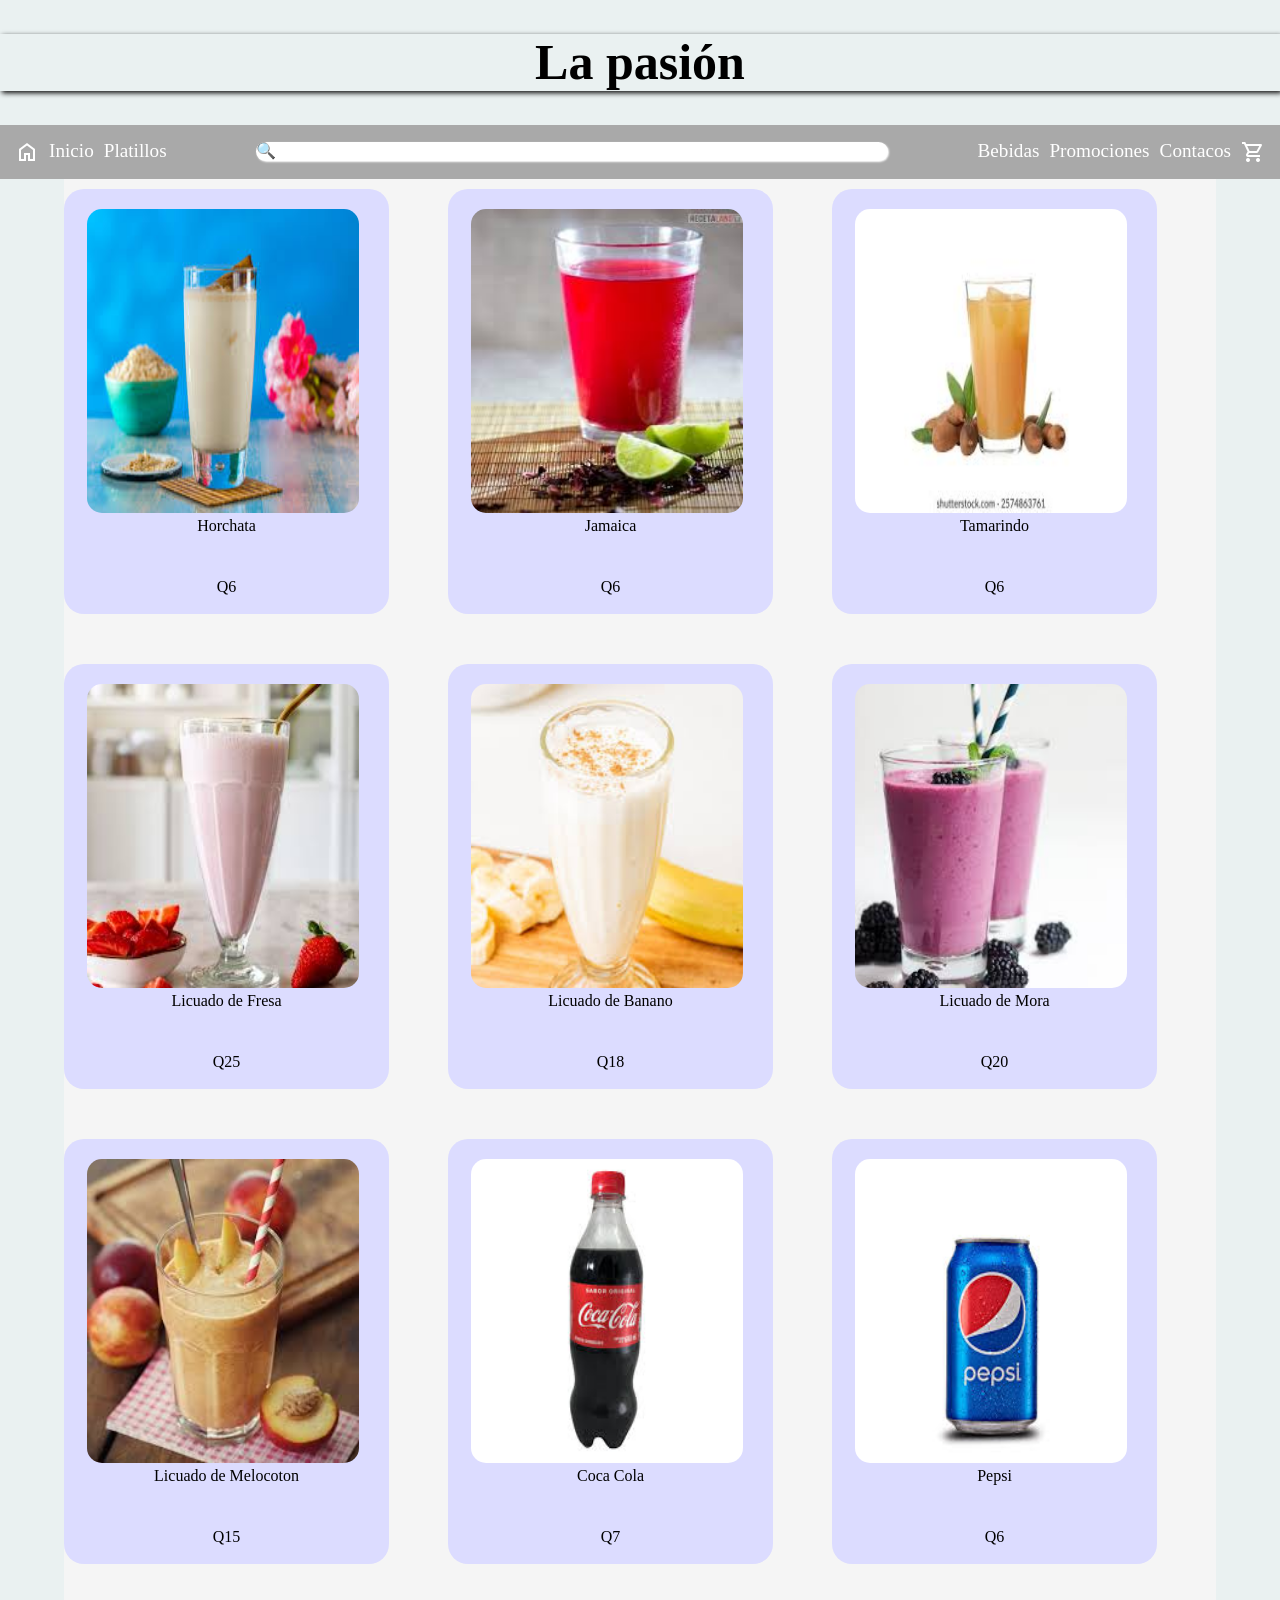
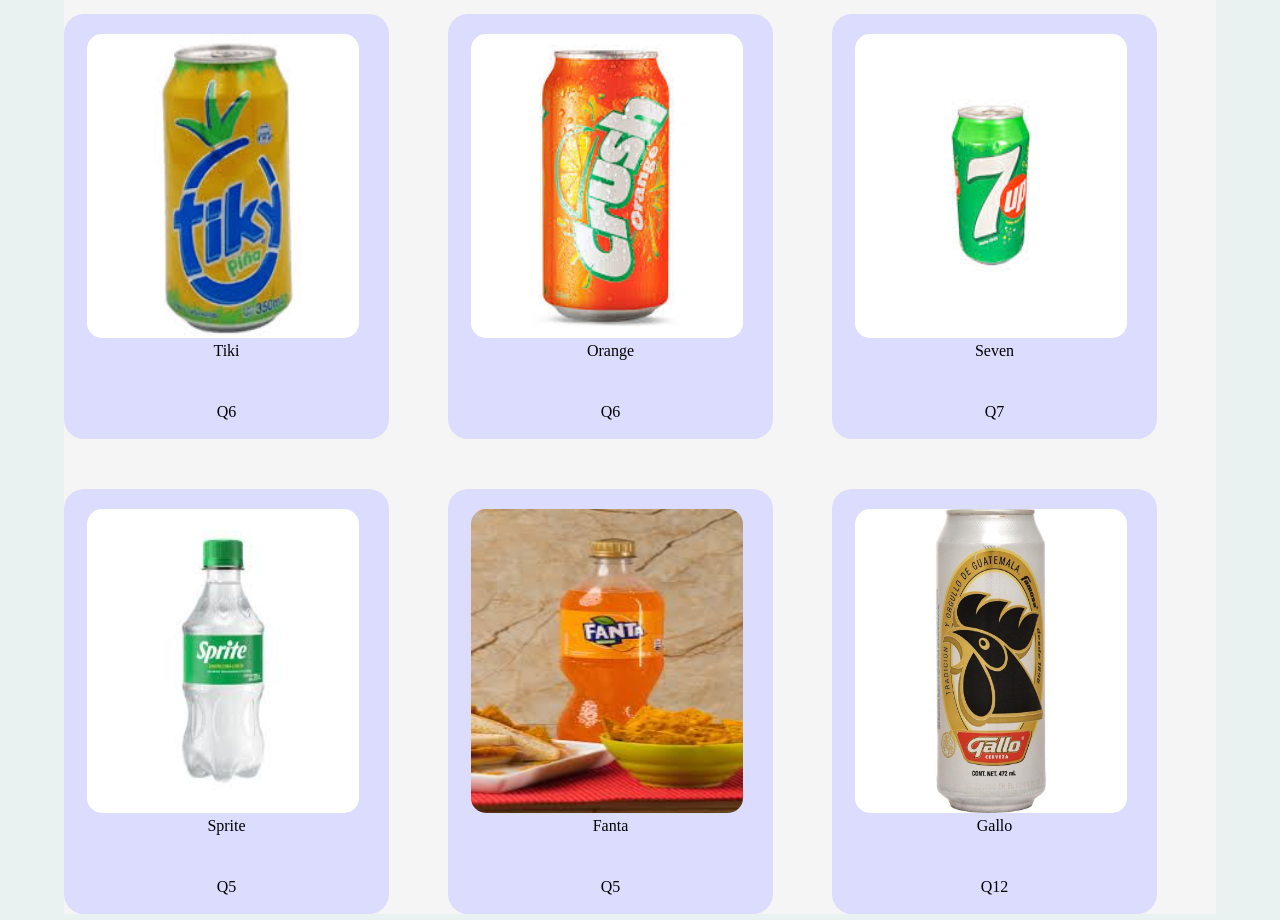
==== bebidas.html @ d87ce450 "arreglando la pagina" ====
<!DOCTYPE html>
<html lang="en">
<head>
    <meta charset="UTF-8">
    <meta name="viewport" content="width=device-width, initial-scale=1.0">
    <link rel="stylesheet" href="https://fonts.googleapis.com/css2?family=Material+Symbols+Outlined" />
    <link rel="stylesheet" href="css/normalize.css">
    <link rel="stylesheet" href="css/bebidas.css">
    <link rel="stylesheet" href="css/medias.css">
    <title>Document</title>
</head>

<header>
    <h1>La pasión</h1>
<nav class="nav">
      <span class="material-symbols-outlined">
home
</span>
    <a href="index.html">Inicio</a>
    <a href="platillos.html">Platillos</a>
    <div class="search">
        <input type="search" placeholder="🔍">
    </div>
    <a href="bebidas.html">Bebidas</a>
    <a href="promociones.html">Promociones</a>
    <a href="contacto.html">Contacos</a>
    <span class="material-symbols-outlined">
shopping_cart
</span>
</nav>
</header>

<body>
    
<div class="contenedor">
    <div class="contenedor-tarjetas">
        <img src="img/horchata.jpg" alt="">
        <p>Horchata</p>
        <br>
        <p>Q6</p>
    </div>
    <div class="contenedor-tarjetas">
        <img src="img/jamaica.jpg" alt="">
        <p>Jamaica</p>
        <br>
        <p>Q6</p>
    </div>
    <div class="contenedor-tarjetas">
        <img src="img/tamarindo.jpg" alt="">
        <p>Tamarindo</p>
        <br>
        <p>Q6</p>
    </div>
    <div class="contenedor-tarjetas">
        <img src="img/licuadodefresa.jpg" alt="">
        <p>Licuado de Fresa</p>
        <br>
        <p>Q25</p>
    </div>
    <div class="contenedor-tarjetas">
        <img src="img/licuadodebanano.jpg" alt="">
        <p>Licuado de Banano</p>
        <br>
        <p>Q18</p>
    </div>
    <div class="contenedor-tarjetas">
        <img src="img/licuadodemora.jpg" alt="">
        <p>Licuado de Mora</p>
        <br>
        <p>Q20</p>
    </div>
    <div class="contenedor-tarjetas">
        <img src="img/licuadodemelocoton.jpg" alt="">
        <p>Licuado de Melocoton</p>
        <br>
        <p>Q15</p>
    </div>
    <div class="contenedor-tarjetas">
        <img src="img/coca.jpg" alt="">
        <p>Coca Cola</p>
        <br>
        <p>Q7</p>
    </div>
    <div class="contenedor-tarjetas">
        <img src="img/pepsilata.jpg" alt="">
        <p>Pepsi</p>
        <br>
        <p>Q6</p>
    </div>
    <div class="contenedor-tarjetas">
        <img src="img/tiki.jpg" alt="">
        <p>Tiki</p>
        <br>
        <p>Q6</p>
    </div>
    <div class="contenedor-tarjetas">
        <img src="img/crushlata.jpg" alt="">
        <p>Orange</p>
        <br>
        <p>Q6</p>
    </div>
    <div class="contenedor-tarjetas">
        <img src="img/seven.jpg" alt="">
        <p>Seven</p>
        <br>
        <p>Q7</p>
    </div>
    <div class="contenedor-tarjetas">
        <img src="img/sprite.jpg" alt="">
        <p>Sprite</p>
        <br>
        <p>Q5</p>
    </div>
    <div class="contenedor-tarjetas">
        <img src="img/fanta.jpg" alt="">
        <p>Fanta</p>
        <br>
        <p>Q5</p>
    </div>
    <div class="contenedor-tarjetas">
        <img src="img/gallo.jpg" alt="">
        <p>Gallo</p>
        <br>
        <p>Q12</p>
    </div>

</body>
</html>
---- css/bebidas.css ----
*{
    margin: 0;
    padding: 0;
}


body{
    background-color: rgb(234, 241, 241);
}

h1{
    text-align: center;
    font-size: 150px;
    box-shadow: 2px 2px 5px rgb(11, 11, 11);
}
.nav{
    display: flex;
    justify-content: space-evenly;
    background-color: darkgray;
    align-items: center;
}

.nav a{
    font-size: 2rem;
    text-decoration: none;
    color: white;
    transition:  background-color 1s ease
}

.nav a:hover{
    background-color: rgba(152, 167, 180, 0.916);
    padding: 1px 2px 1px 2px;
    border-radius: 15px;
}

@media(min-width:390px){
    .contenedor{
    display: grid;
    grid-template-columns: repeat(1, 1fr);
    justify-content: center;
    width: 90%;
    background-color: whitesmoke;
    row-gap: 40px;
    }
}

.contenedor{
    justify-content: center;
    width: 90%;
    background-color: whitesmoke;
    margin: 0 auto;
}
@media(min-width:768px){
    .contenedor{
    display: grid;
    grid-template-columns: repeat(2, 1fr);
    justify-content: center;
    width: 90%;
    background-color: whitesmoke;
    }
}
.contenedor .contenedor-tarjetas{
    width: 325px;
    height: 425px;
    background-color: rgb(220, 220, 255);
    margin-top: 10px;
    border-radius: 20px;
}

@media(min-width:1200px){
    .contenedor{
    display: grid;
    grid-template-columns: repeat(3, 1fr);
    justify-content: center;
    width: 90%;
    background-color: whitesmoke;
    }
}

img{
    width: 17rem;
    height: 19rem;
    border-radius: 15px;
    margin: 0 auto;
    margin-top: 20px;
    margin-left: 23px;
}

p{
    margin-top: 20px;
    width: 100%;
    height: 10%;
    text-align: center;
    margin: 0 auto;
}

.search input{
    border-radius: 15px;
    border: none;
    box-shadow: 1px 1px 2px white;
}

span{
    color: white;
}
---- css/medias.css ----
/* celular */

@media(max-width:490px){
    h1{
        text-align: center;
        font-size: 50px;
    }
    .nav{
        display: flex;
        flex-direction: column;
        justify-content: center;
        align-items: center;
        gap: 10px;
        padding: 15px;
    }

    .nav a{
        font-size: 1.2rem;
    }

    .search{
        width: 100%;
        display: flex;
        justify-content: center;
    }

    .search input{
        width: 80%;
    }

    .info{
    width: 100%;
    display: flex;
    flex-direction: column;
    align-items: center;
    text-align: center;
    gap: 15px;
    margin: 20px auto;
    background-color: rgb(163, 189, 194);
    margin-top: 25px;
    border-radius: 20px;
    box-shadow: 1px 1px 2px black;
    padding: 15px;
}

.info img{
    width: 150px;
    height: 150px;
    margin: 0
}

.info p{
    margin: 0;
    font-size: 16px;
}
}
/* compu */

@media(min-width:1024px){
    h1{
        text-align: center;
        font-size: 50px;
    }
    .nav{
        display: flex;
        justify-content: space-evenly;
        align-items: center;
        gap: 10px;
        padding: 15px;
    }

    .nav a{
        font-size: 1.2rem;
    }

    .search{
        width: 100%;
        display: flex;
        justify-content: center;
    }

    .search input{
        width: 80%;
    }

    .info{
    width: 100%;
    display: flex;
    align-items: center;
    text-align: center;
    gap: 15px;
    margin: 20px auto;
    background-color: rgb(163, 189, 194);
    margin-top: 25px;
    border-radius: 20px;
    box-shadow: 1px 1px 2px black;
    padding: 15px;
}

.info img{
    width: 150px;
    height: 150px;
    margin: 0
}

.info p{
    margin: 0;
    font-size: 16px;
}
}

/* ipad */
   @media(max-width:1024px){
    h1{
        text-align: center;
        font-size: 50px;
    }
    .nav{
        display: flex;
        flex-direction: column;
        justify-content: center;
        align-items: center;
        gap: 10px;
        padding: 15px;
    }

    .nav a{
        font-size: 1.2rem;
    }

    .search{
        width: 100%;
        display: flex;
        justify-content: center;
    }

    .search input{
        width: 80%;
    }

    .info{
    width: 100%;
    display: flex;
    flex-direction: column;
    align-items: center;
    text-align: center;
    gap: 15px;
    margin: 20px auto;
    background-color: rgb(163, 189, 194);
    margin-top: 25px;
    border-radius: 20px;
    box-shadow: 1px 1px 2px black;
    padding: 15px;
}

.info img{
    width: 150px;
    height: 150px;
    margin: 0
}

.info p{
    margin: 0;
    font-size: 16px;
}
}
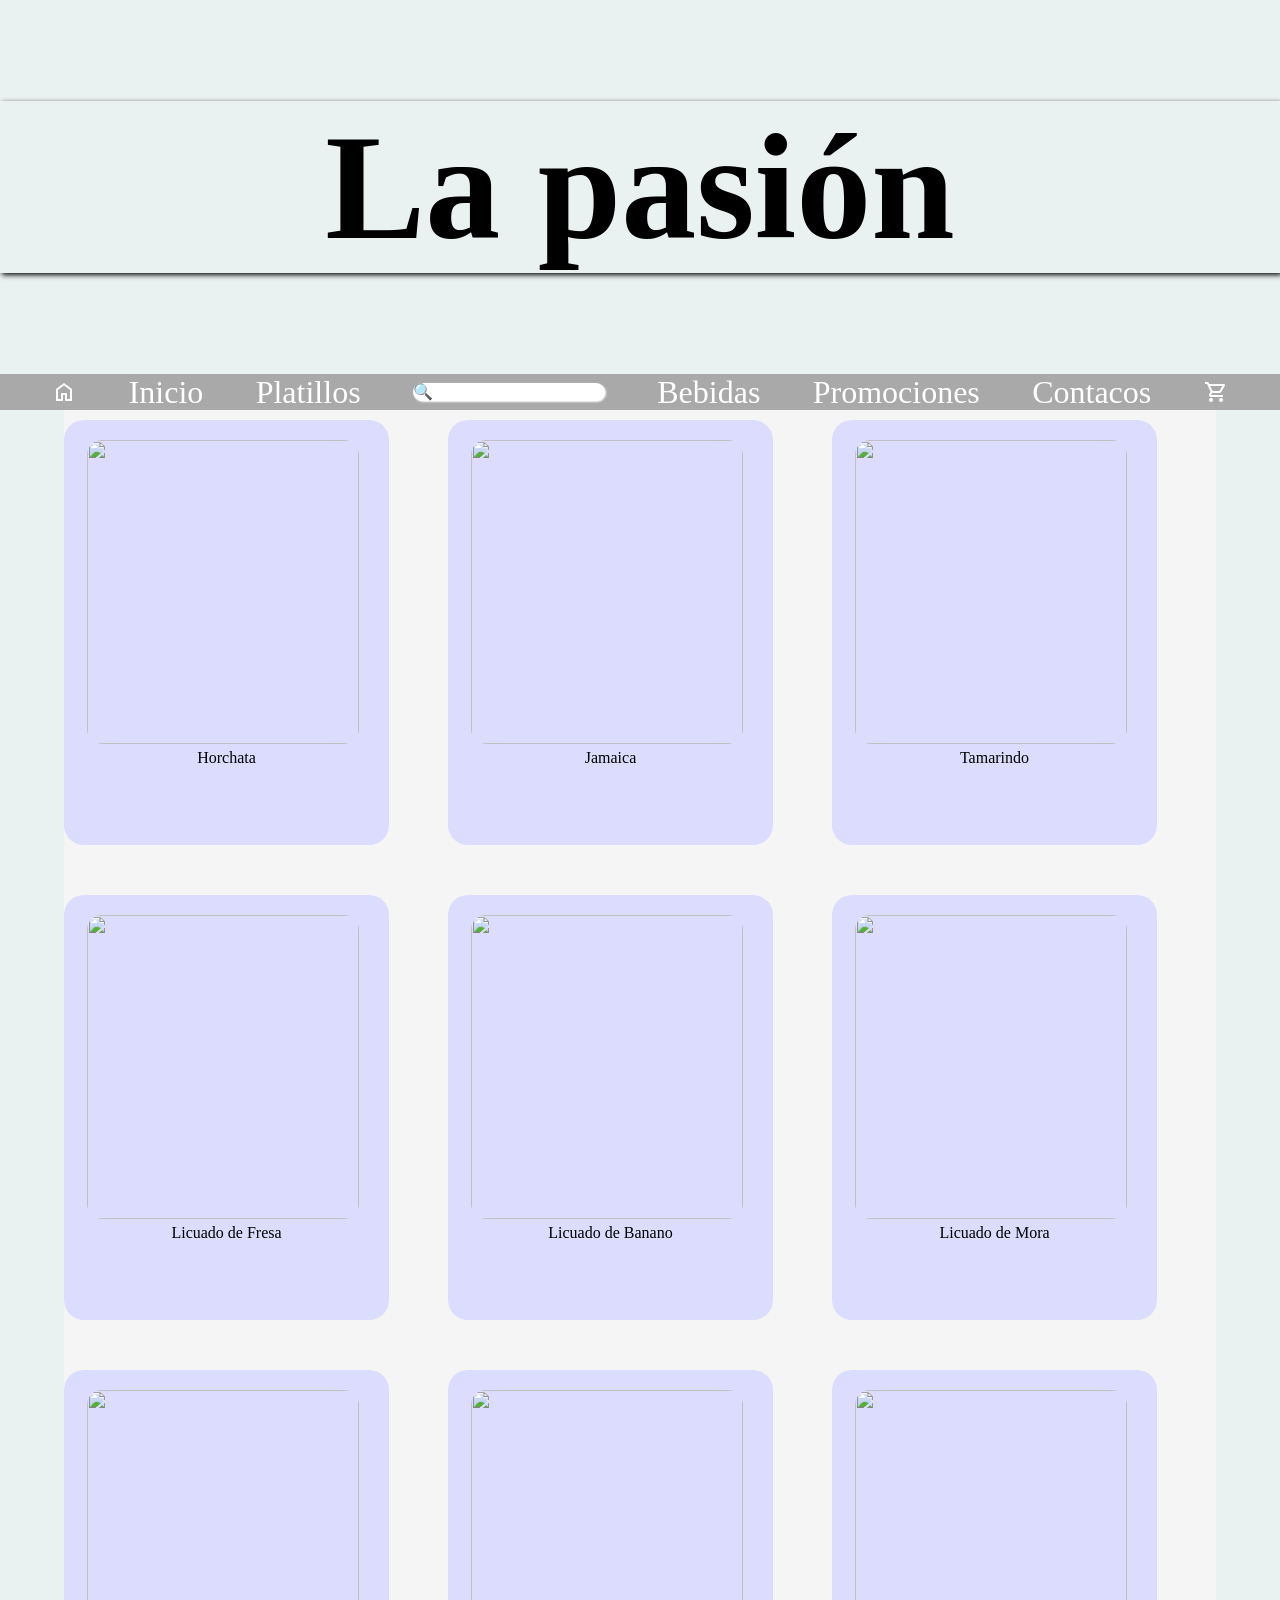
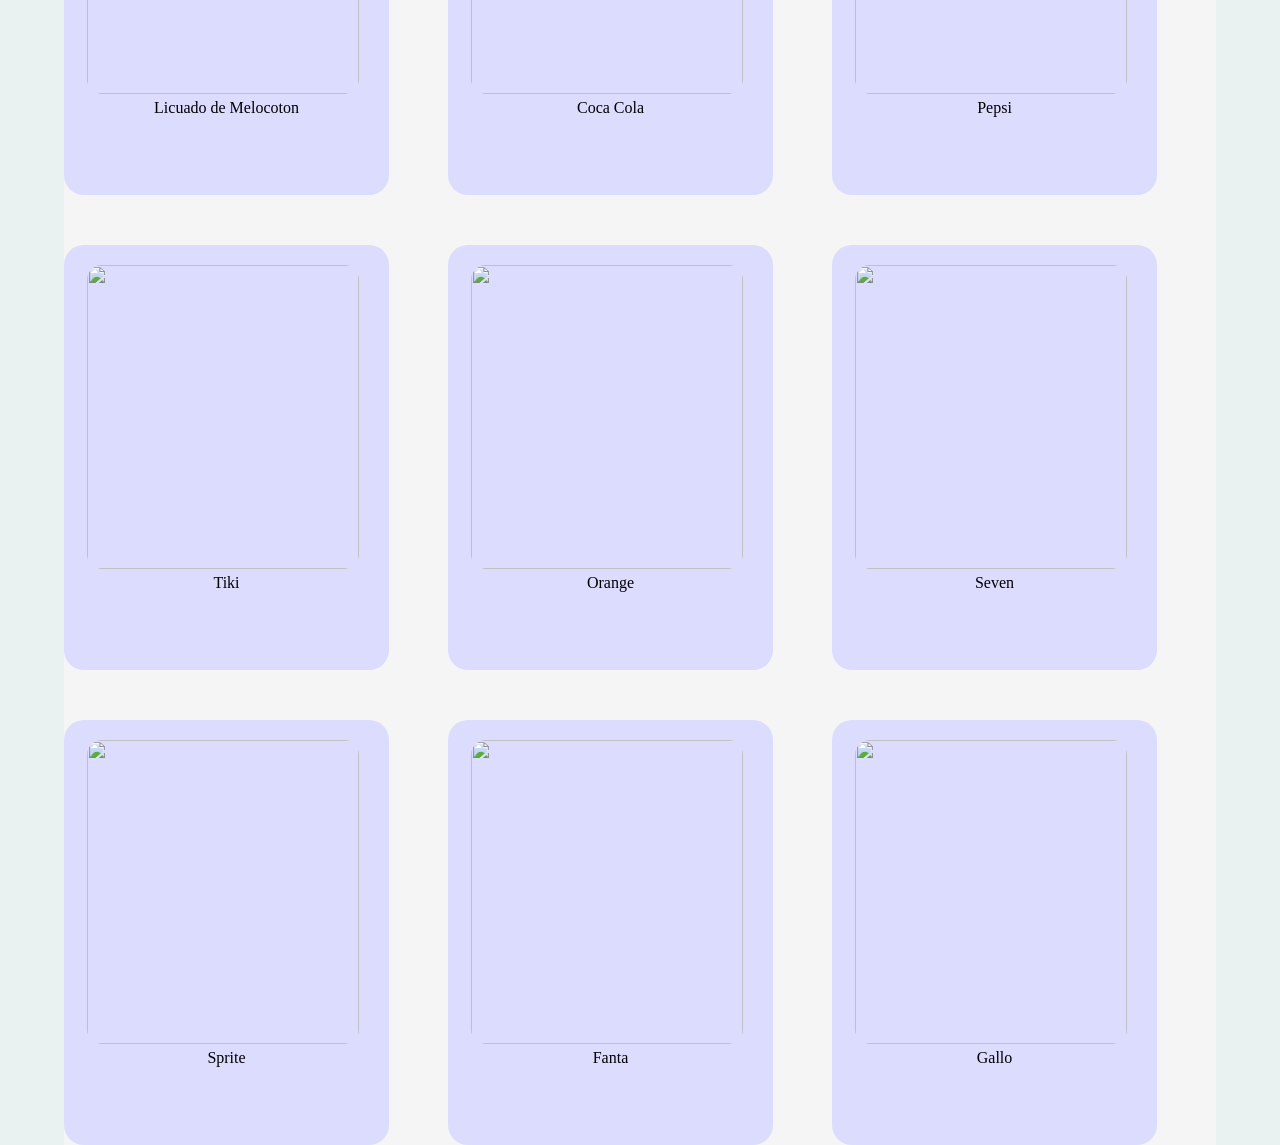
==== commit 3b60cade: "Termine mi parte del trabajo sobre las promociones" ====
--- a/bebidas.html
+++ b/bebidas.html
@@ -6,7 +6,6 @@
     <link rel="stylesheet" href="https://fonts.googleapis.com/css2?family=Material+Symbols+Outlined" />
     <link rel="stylesheet" href="css/normalize.css">
     <link rel="stylesheet" href="css/bebidas.css">
-    <link rel="stylesheet" href="css/medias.css">
     <title>Document</title>
 </head>
 
@@ -28,101 +27,72 @@
 shopping_cart
 </span>
 </nav>
+<div class="contenedor">
+    <div class="contenedor-tarjetas">
+        <img src="" alt="">
+        <p>Horchata</p>
+    </div>
+    <div class="contenedor-tarjetas">
+        <img src="" alt="">
+        <p>Jamaica</p>
+    </div>
+    <div class="contenedor-tarjetas">
+        <img src="" alt="">
+        <p>Tamarindo</p>
+    </div>
+    <div class="contenedor-tarjetas">
+        <img src="" alt="">
+        <p>Licuado de Fresa</p>
+    </div>
+    <div class="contenedor-tarjetas">
+        <img src="" alt="">
+        <p>Licuado de Banano</p>
+    </div>
+    <div class="contenedor-tarjetas">
+        <img src="" alt="">
+        <p>Licuado de Mora</p>
+    </div>
+    <div class="contenedor-tarjetas">
+        <img src="" alt="">
+        <p>Licuado de Melocoton</p>
+    </div>
+    <div class="contenedor-tarjetas">
+        <img src="" alt="">
+        <p>Coca Cola</p>
+    </div>
+    <div class="contenedor-tarjetas">
+        <img src="" alt="">
+        <p>Pepsi</p>
+    </div>
+    <div class="contenedor-tarjetas">
+        <img src="" alt="">
+        <p>Tiki</p>
+    </div>
+    <div class="contenedor-tarjetas">
+        <img src="" alt="">
+        <p>Orange</p>
+    </div>
+    <div class="contenedor-tarjetas">
+        <img src="" alt="">
+        <p>Seven</p>
+    </div>
+    <div class="contenedor-tarjetas">
+        <img src="" alt="">
+        <p>Sprite</p>
+    </div>
+    <div class="contenedor-tarjetas">
+        <img src="" alt="">
+        <p>Fanta</p>
+    </div>
+    <div class="contenedor-tarjetas">
+        <img src="" alt="">
+        <p>Gallo</p>
+    </div>
+
 </header>
 
 <body>
-    
-<div class="contenedor">
-    <div class="contenedor-tarjetas">
-        <img src="img/horchata.jpg" alt="">
-        <p>Horchata</p>
-        <br>
-        <p>Q6</p>
-    </div>
-    <div class="contenedor-tarjetas">
-        <img src="img/jamaica.jpg" alt="">
-        <p>Jamaica</p>
-        <br>
-        <p>Q6</p>
-    </div>
-    <div class="contenedor-tarjetas">
-        <img src="img/tamarindo.jpg" alt="">
-        <p>Tamarindo</p>
-        <br>
-        <p>Q6</p>
-    </div>
-    <div class="contenedor-tarjetas">
-        <img src="img/licuadodefresa.jpg" alt="">
-        <p>Licuado de Fresa</p>
-        <br>
-        <p>Q25</p>
-    </div>
-    <div class="contenedor-tarjetas">
-        <img src="img/licuadodebanano.jpg" alt="">
-        <p>Licuado de Banano</p>
-        <br>
-        <p>Q18</p>
-    </div>
-    <div class="contenedor-tarjetas">
-        <img src="img/licuadodemora.jpg" alt="">
-        <p>Licuado de Mora</p>
-        <br>
-        <p>Q20</p>
-    </div>
-    <div class="contenedor-tarjetas">
-        <img src="img/licuadodemelocoton.jpg" alt="">
-        <p>Licuado de Melocoton</p>
-        <br>
-        <p>Q15</p>
-    </div>
-    <div class="contenedor-tarjetas">
-        <img src="img/coca.jpg" alt="">
-        <p>Coca Cola</p>
-        <br>
-        <p>Q7</p>
-    </div>
-    <div class="contenedor-tarjetas">
-        <img src="img/pepsilata.jpg" alt="">
-        <p>Pepsi</p>
-        <br>
-        <p>Q6</p>
-    </div>
-    <div class="contenedor-tarjetas">
-        <img src="img/tiki.jpg" alt="">
-        <p>Tiki</p>
-        <br>
-        <p>Q6</p>
-    </div>
-    <div class="contenedor-tarjetas">
-        <img src="img/crushlata.jpg" alt="">
-        <p>Orange</p>
-        <br>
-        <p>Q6</p>
-    </div>
-    <div class="contenedor-tarjetas">
-        <img src="img/seven.jpg" alt="">
-        <p>Seven</p>
-        <br>
-        <p>Q7</p>
-    </div>
-    <div class="contenedor-tarjetas">
-        <img src="img/sprite.jpg" alt="">
-        <p>Sprite</p>
-        <br>
-        <p>Q5</p>
-    </div>
-    <div class="contenedor-tarjetas">
-        <img src="img/fanta.jpg" alt="">
-        <p>Fanta</p>
-        <br>
-        <p>Q5</p>
-    </div>
-    <div class="contenedor-tarjetas">
-        <img src="img/gallo.jpg" alt="">
-        <p>Gallo</p>
-        <br>
-        <p>Q12</p>
-    </div>
+
 
 </body>
 </html>
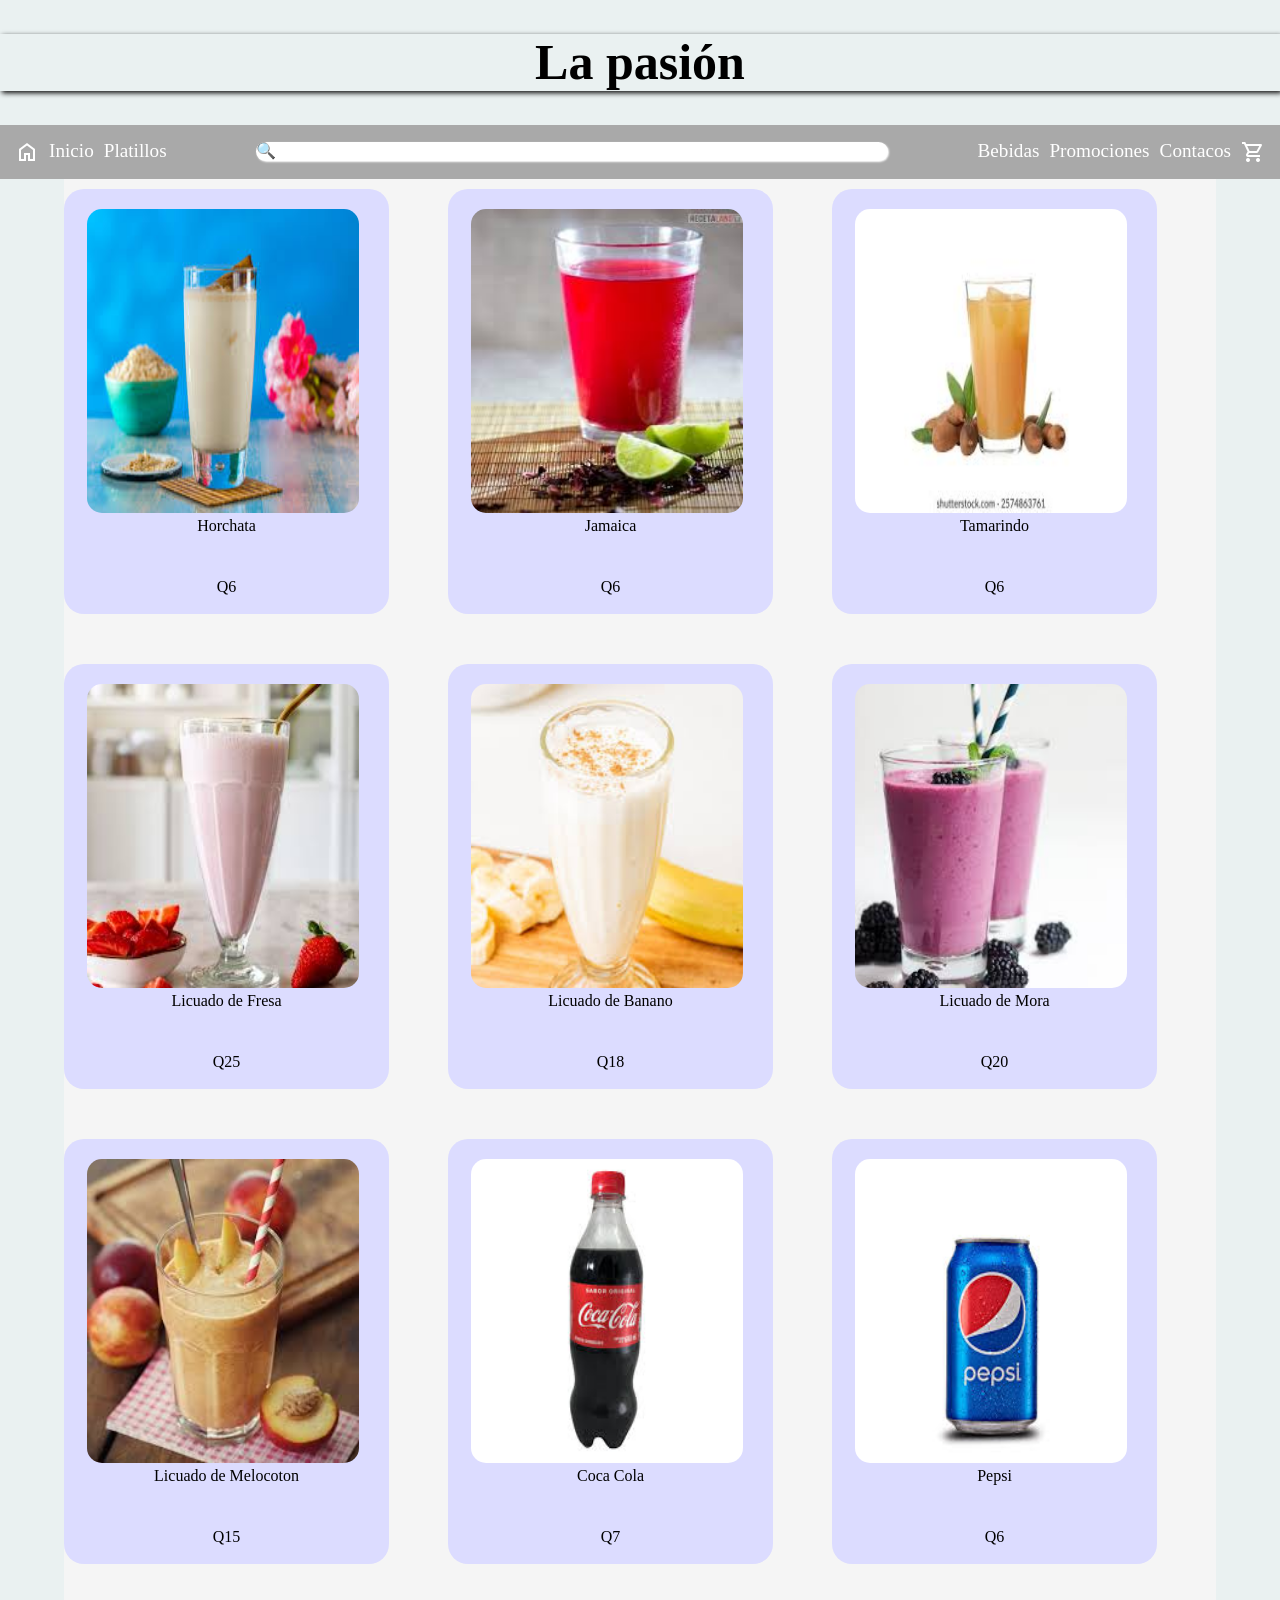
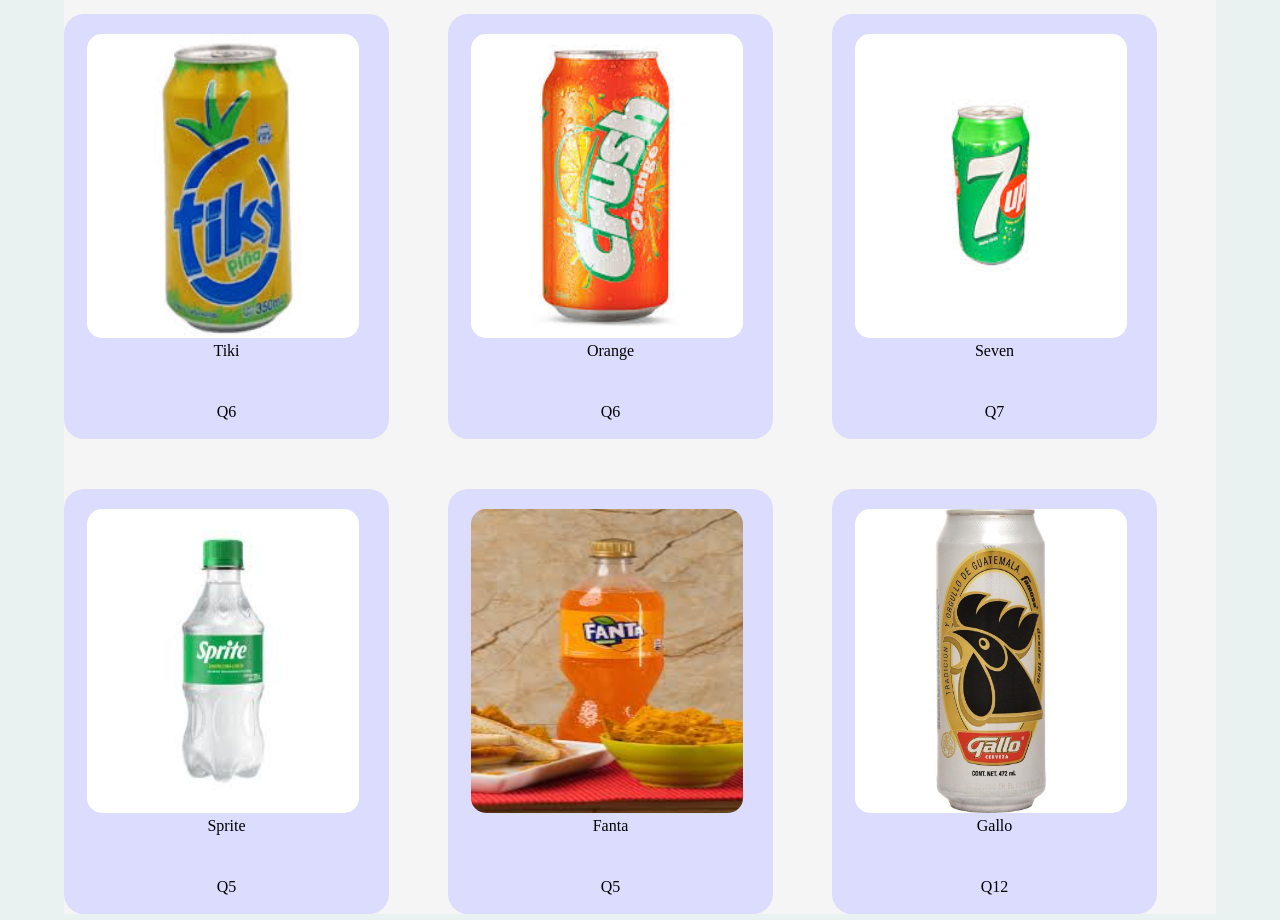
==== commit f61ac0b0: "Merge branch 'main' into rama_justin" ====
--- a/bebidas.html
+++ b/bebidas.html
@@ -6,6 +6,7 @@
     <link rel="stylesheet" href="https://fonts.googleapis.com/css2?family=Material+Symbols+Outlined" />
     <link rel="stylesheet" href="css/normalize.css">
     <link rel="stylesheet" href="css/bebidas.css">
+    <link rel="stylesheet" href="css/medias.css">
     <title>Document</title>
 </head>
 
@@ -27,72 +28,101 @@
 shopping_cart
 </span>
 </nav>
-<div class="contenedor">
-    <div class="contenedor-tarjetas">
-        <img src="" alt="">
-        <p>Horchata</p>
-    </div>
-    <div class="contenedor-tarjetas">
-        <img src="" alt="">
-        <p>Jamaica</p>
-    </div>
-    <div class="contenedor-tarjetas">
-        <img src="" alt="">
-        <p>Tamarindo</p>
-    </div>
-    <div class="contenedor-tarjetas">
-        <img src="" alt="">
-        <p>Licuado de Fresa</p>
-    </div>
-    <div class="contenedor-tarjetas">
-        <img src="" alt="">
-        <p>Licuado de Banano</p>
-    </div>
-    <div class="contenedor-tarjetas">
-        <img src="" alt="">
-        <p>Licuado de Mora</p>
-    </div>
-    <div class="contenedor-tarjetas">
-        <img src="" alt="">
-        <p>Licuado de Melocoton</p>
-    </div>
-    <div class="contenedor-tarjetas">
-        <img src="" alt="">
-        <p>Coca Cola</p>
-    </div>
-    <div class="contenedor-tarjetas">
-        <img src="" alt="">
-        <p>Pepsi</p>
-    </div>
-    <div class="contenedor-tarjetas">
-        <img src="" alt="">
-        <p>Tiki</p>
-    </div>
-    <div class="contenedor-tarjetas">
-        <img src="" alt="">
-        <p>Orange</p>
-    </div>
-    <div class="contenedor-tarjetas">
-        <img src="" alt="">
-        <p>Seven</p>
-    </div>
-    <div class="contenedor-tarjetas">
-        <img src="" alt="">
-        <p>Sprite</p>
-    </div>
-    <div class="contenedor-tarjetas">
-        <img src="" alt="">
-        <p>Fanta</p>
-    </div>
-    <div class="contenedor-tarjetas">
-        <img src="" alt="">
-        <p>Gallo</p>
-    </div>
-
 </header>
 
 <body>
-
+    
+<div class="contenedor">
+    <div class="contenedor-tarjetas">
+        <img src="img/horchata.jpg" alt="">
+        <p>Horchata</p>
+        <br>
+        <p>Q6</p>
+    </div>
+    <div class="contenedor-tarjetas">
+        <img src="img/jamaica.jpg" alt="">
+        <p>Jamaica</p>
+        <br>
+        <p>Q6</p>
+    </div>
+    <div class="contenedor-tarjetas">
+        <img src="img/tamarindo.jpg" alt="">
+        <p>Tamarindo</p>
+        <br>
+        <p>Q6</p>
+    </div>
+    <div class="contenedor-tarjetas">
+        <img src="img/licuadodefresa.jpg" alt="">
+        <p>Licuado de Fresa</p>
+        <br>
+        <p>Q25</p>
+    </div>
+    <div class="contenedor-tarjetas">
+        <img src="img/licuadodebanano.jpg" alt="">
+        <p>Licuado de Banano</p>
+        <br>
+        <p>Q18</p>
+    </div>
+    <div class="contenedor-tarjetas">
+        <img src="img/licuadodemora.jpg" alt="">
+        <p>Licuado de Mora</p>
+        <br>
+        <p>Q20</p>
+    </div>
+    <div class="contenedor-tarjetas">
+        <img src="img/licuadodemelocoton.jpg" alt="">
+        <p>Licuado de Melocoton</p>
+        <br>
+        <p>Q15</p>
+    </div>
+    <div class="contenedor-tarjetas">
+        <img src="img/coca.jpg" alt="">
+        <p>Coca Cola</p>
+        <br>
+        <p>Q7</p>
+    </div>
+    <div class="contenedor-tarjetas">
+        <img src="img/pepsilata.jpg" alt="">
+        <p>Pepsi</p>
+        <br>
+        <p>Q6</p>
+    </div>
+    <div class="contenedor-tarjetas">
+        <img src="img/tiki.jpg" alt="">
+        <p>Tiki</p>
+        <br>
+        <p>Q6</p>
+    </div>
+    <div class="contenedor-tarjetas">
+        <img src="img/crushlata.jpg" alt="">
+        <p>Orange</p>
+        <br>
+        <p>Q6</p>
+    </div>
+    <div class="contenedor-tarjetas">
+        <img src="img/seven.jpg" alt="">
+        <p>Seven</p>
+        <br>
+        <p>Q7</p>
+    </div>
+    <div class="contenedor-tarjetas">
+        <img src="img/sprite.jpg" alt="">
+        <p>Sprite</p>
+        <br>
+        <p>Q5</p>
+    </div>
+    <div class="contenedor-tarjetas">
+        <img src="img/fanta.jpg" alt="">
+        <p>Fanta</p>
+        <br>
+        <p>Q5</p>
+    </div>
+    <div class="contenedor-tarjetas">
+        <img src="img/gallo.jpg" alt="">
+        <p>Gallo</p>
+        <br>
+        <p>Q12</p>
+    </div>
 
 </body>
 </html>
--- a/css/medias.css
+++ b/css/medias.css
@@ -0,0 +1,166 @@
+/* celular */
+
+@media(max-width:490px){
+    h1{
+        text-align: center;
+        font-size: 50px;
+    }
+    .nav{
+        display: flex;
+        flex-direction: column;
+        justify-content: center;
+        align-items: center;
+        gap: 10px;
+        padding: 15px;
+    }
+
+    .nav a{
+        font-size: 1.2rem;
+    }
+
+    .search{
+        width: 100%;
+        display: flex;
+        justify-content: center;
+    }
+
+    .search input{
+        width: 80%;
+    }
+
+    .info{
+    width: 100%;
+    display: flex;
+    flex-direction: column;
+    align-items: center;
+    text-align: center;
+    gap: 15px;
+    margin: 20px auto;
+    background-color: rgb(163, 189, 194);
+    margin-top: 25px;
+    border-radius: 20px;
+    box-shadow: 1px 1px 2px black;
+    padding: 15px;
+}
+
+.info img{
+    width: 150px;
+    height: 150px;
+    margin: 0
+}
+
+.info p{
+    margin: 0;
+    font-size: 16px;
+}
+}
+/* compu */
+
+@media(min-width:1024px){
+    h1{
+        text-align: center;
+        font-size: 50px;
+    }
+    .nav{
+        display: flex;
+        justify-content: space-evenly;
+        align-items: center;
+        gap: 10px;
+        padding: 15px;
+    }
+
+    .nav a{
+        font-size: 1.2rem;
+    }
+
+    .search{
+        width: 100%;
+        display: flex;
+        justify-content: center;
+    }
+
+    .search input{
+        width: 80%;
+    }
+
+    .info{
+    width: 100%;
+    display: flex;
+    align-items: center;
+    text-align: center;
+    gap: 15px;
+    margin: 20px auto;
+    background-color: rgb(163, 189, 194);
+    margin-top: 25px;
+    border-radius: 20px;
+    box-shadow: 1px 1px 2px black;
+    padding: 15px;
+}
+
+.info img{
+    width: 150px;
+    height: 150px;
+    margin: 0
+}
+
+.info p{
+    margin: 0;
+    font-size: 16px;
+}
+}
+
+/* ipad */
+   @media(max-width:1024px){
+    h1{
+        text-align: center;
+        font-size: 50px;
+    }
+    .nav{
+        display: flex;
+        flex-direction: column;
+        justify-content: center;
+        align-items: center;
+        gap: 10px;
+        padding: 15px;
+    }
+
+    .nav a{
+        font-size: 1.2rem;
+    }
+
+    .search{
+        width: 100%;
+        display: flex;
+        justify-content: center;
+    }
+
+    .search input{
+        width: 80%;
+    }
+
+    .info{
+    width: 100%;
+    display: flex;
+    flex-direction: column;
+    align-items: center;
+    text-align: center;
+    gap: 15px;
+    margin: 20px auto;
+    background-color: rgb(163, 189, 194);
+    margin-top: 25px;
+    border-radius: 20px;
+    box-shadow: 1px 1px 2px black;
+    padding: 15px;
+}
+
+.info img{
+    width: 150px;
+    height: 150px;
+    margin: 0
+}
+
+.info p{
+    margin: 0;
+    font-size: 16px;
+}
+}
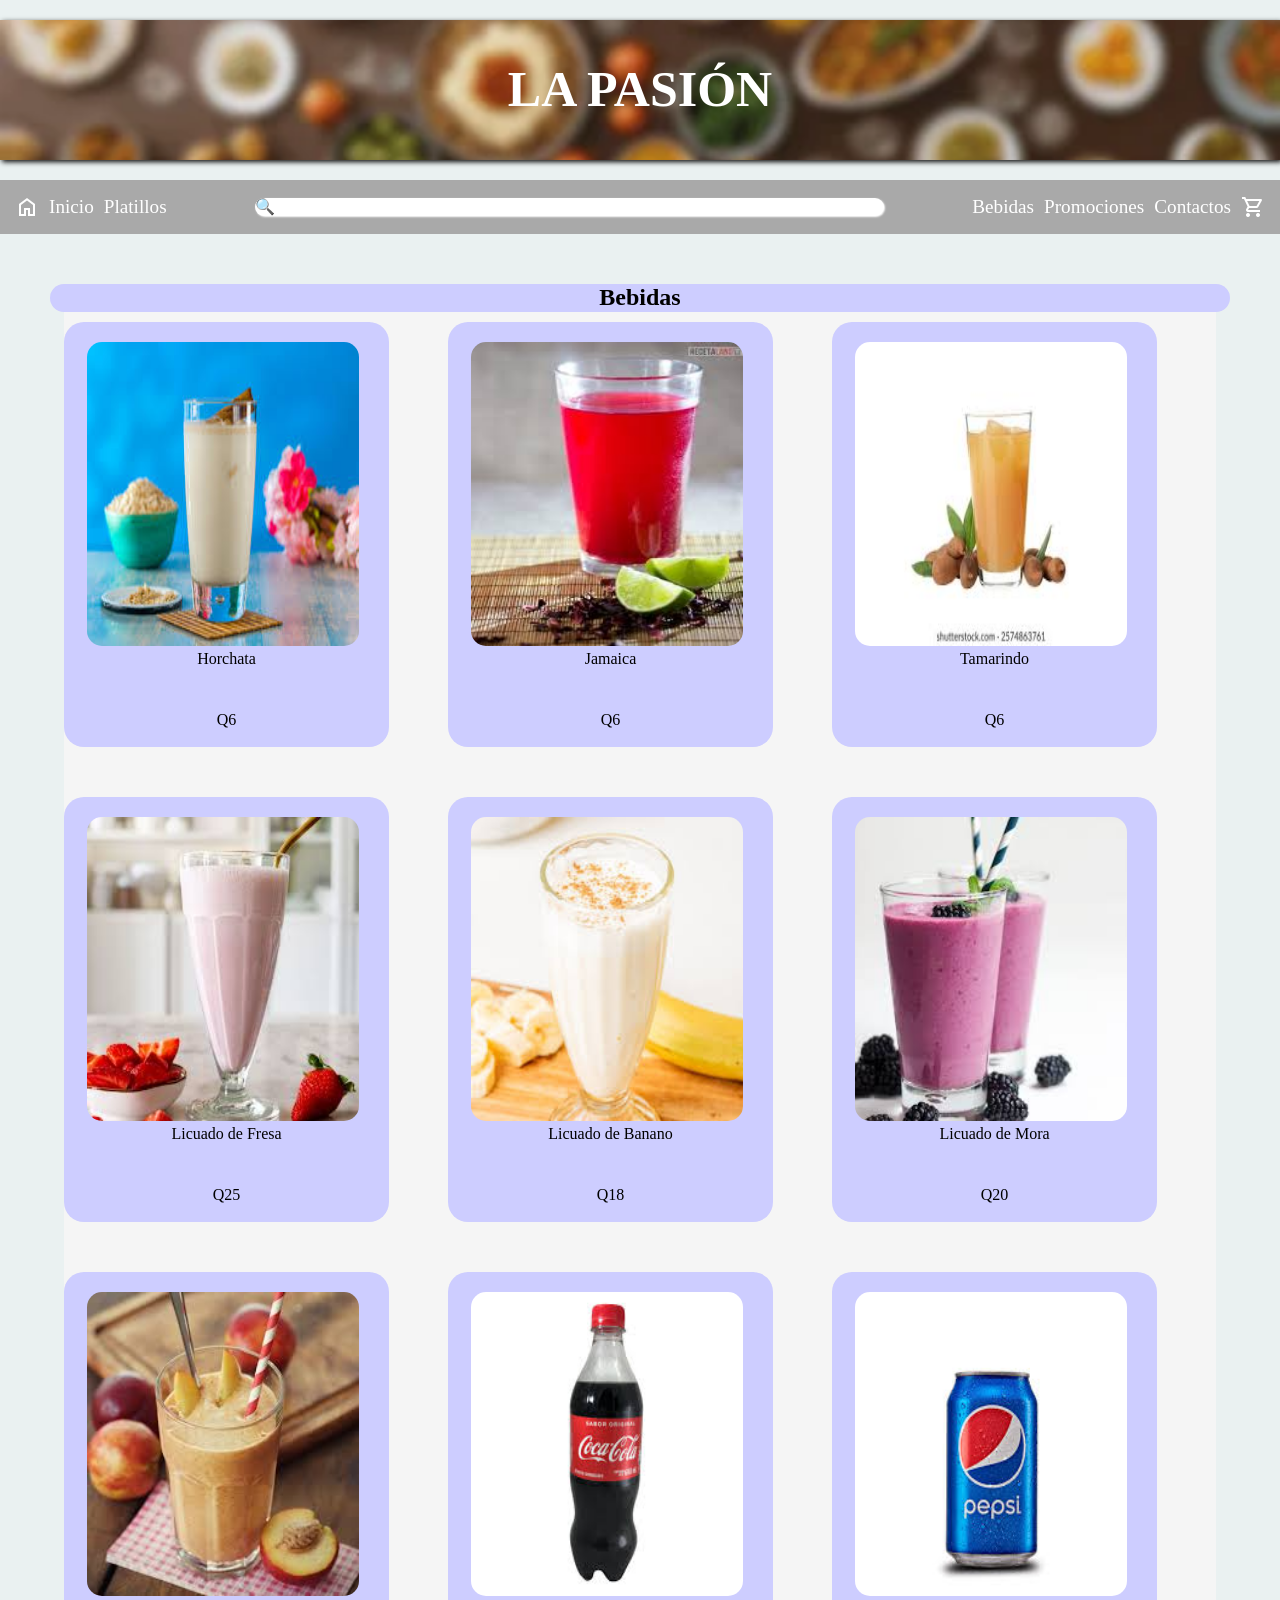
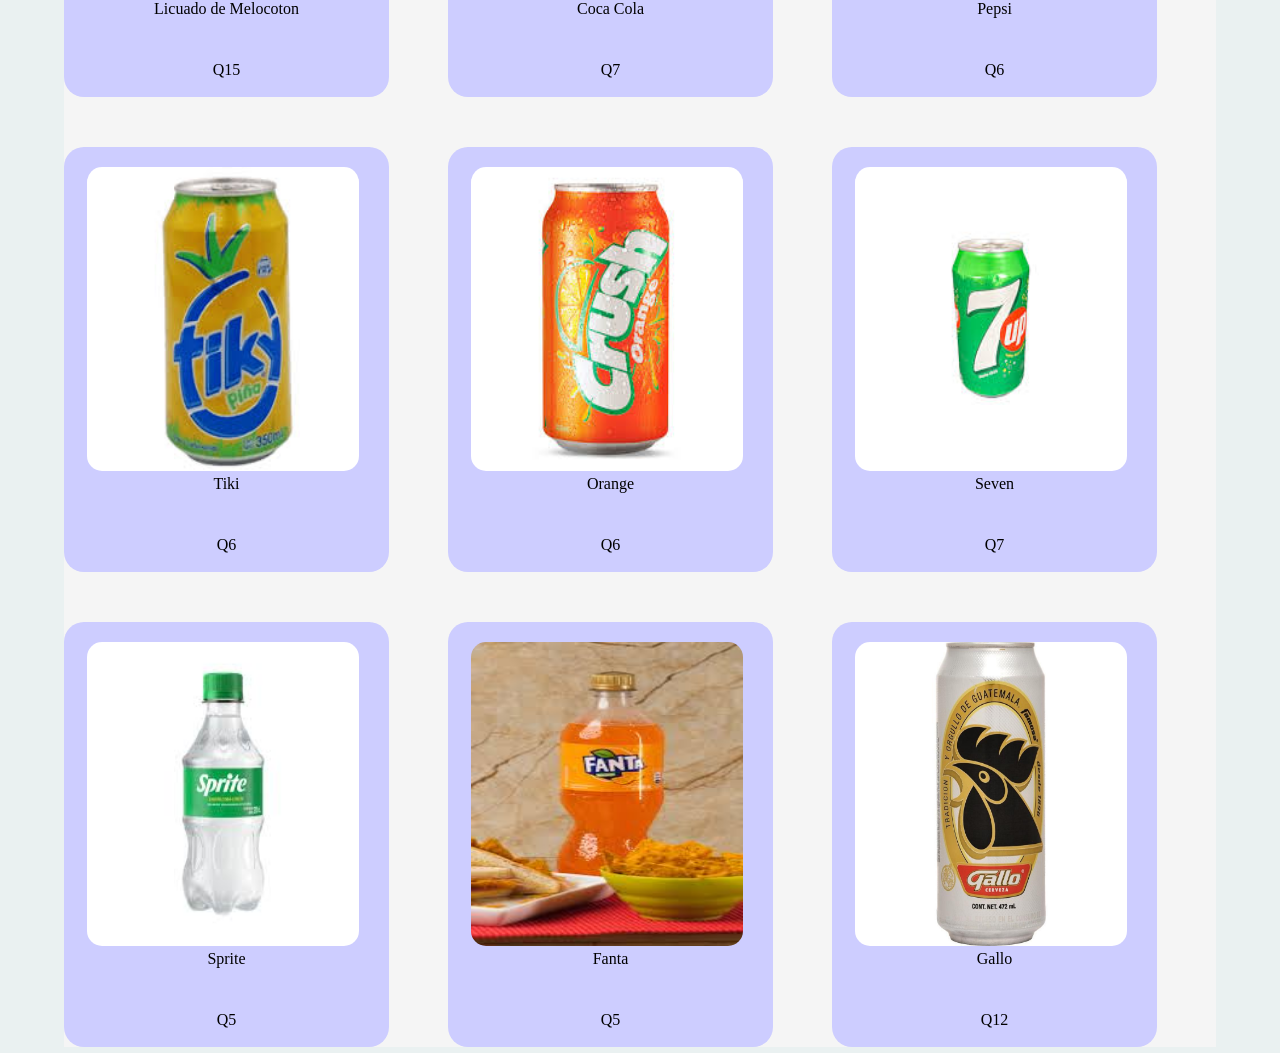
==== commit b83fca5a: "kike y yogui arreglando el trabajo de estos mulas" ====
--- a/bebidas.html
+++ b/bebidas.html
@@ -11,7 +11,9 @@
 </head>
 
 <header>
-    <h1>La pasión</h1>
+    <div class="nose">
+        <h1>LA PASIÓN</h1>
+    </div>
 <nav class="nav">
       <span class="material-symbols-outlined">
 home
@@ -23,7 +25,7 @@
     </div>
     <a href="bebidas.html">Bebidas</a>
     <a href="promociones.html">Promociones</a>
-    <a href="contacto.html">Contacos</a>
+    <a href="contacto.html">Contactos</a>
     <span class="material-symbols-outlined">
 shopping_cart
 </span>
@@ -31,7 +33,11 @@
 </header>
 
 <body>
-    
+
+    <div class="texto">
+        <h2>Bebidas</h2>
+    </div>
+
 <div class="contenedor">
     <div class="contenedor-tarjetas">
         <img src="img/horchata.jpg" alt="">
--- a/css/bebidas.css
+++ b/css/bebidas.css
@@ -7,13 +7,28 @@
 body{
     background-color: rgb(234, 241, 241);
 }
+.nose {
+    background-image: url(../img/blurry-image-dining-table-full-260nw-2669433731.webp);
+    margin-top: 20px;
+    box-shadow: 2px 2px 5px rgb(11, 11, 11);
+    width: 100%;            
+    height: 140px;         
+    background-repeat: no-repeat;
+    background-size: cover;
+    background-position: center; 
+    display: flex;
+    justify-content: center;
+    align-items: center; 
+}
 
-h1{
+h1 {
+    margin: 0;              
+    font-size: 80px;        
+    color: white;            
     text-align: center;
-    font-size: 150px;
-    box-shadow: 2px 2px 5px rgb(11, 11, 11);
 }
 .nav{
+    margin-top: 20px;
     display: flex;
     justify-content: space-evenly;
     background-color: darkgray;
@@ -33,7 +48,25 @@
     border-radius: 15px;
 }
 
+.texto{
+    background-color: rgb(205, 205, 255);
+    margin-top: 50px;
+    margin-left: 550px;
+    margin-right: 550px;
+    border-radius: 15px;
+}
+
+.texto h2{
+    text-align: center;
+    color: black;
+}
+
 @media(min-width:390px){
+     .texto{
+        margin-left: 50px;
+        margin-right: 50px;
+        background-color: rgb(205, 205, 255);
+    }
     .contenedor{
     display: grid;
     grid-template-columns: repeat(1, 1fr);
@@ -50,19 +83,28 @@
     background-color: whitesmoke;
     margin: 0 auto;
 }
+
 @media(min-width:768px){
-    .contenedor{
-    display: grid;
-    grid-template-columns: repeat(2, 1fr);
-    justify-content: center;
-    width: 90%;
-    background-color: whitesmoke;
+      .texto{
+        margin-left: 50px;
+        margin-right: 50px;
+        background-color: rgb(205, 205, 255);
     }
-}
+
+    
+     .contenedor{
+     display: grid;
+     grid-template-columns: repeat(2, 1fr);
+     justify-content: center;
+     width: 90%;
+     background-color: whitesmoke;
+     }
+} 
+
 .contenedor .contenedor-tarjetas{
     width: 325px;
     height: 425px;
-    background-color: rgb(220, 220, 255);
+    background-color: rgb(205, 205, 255);
     margin-top: 10px;
     border-radius: 20px;
 }
@@ -94,6 +136,7 @@
     margin: 0 auto;
 }
 
+
 .search input{
     border-radius: 15px;
     border: none;
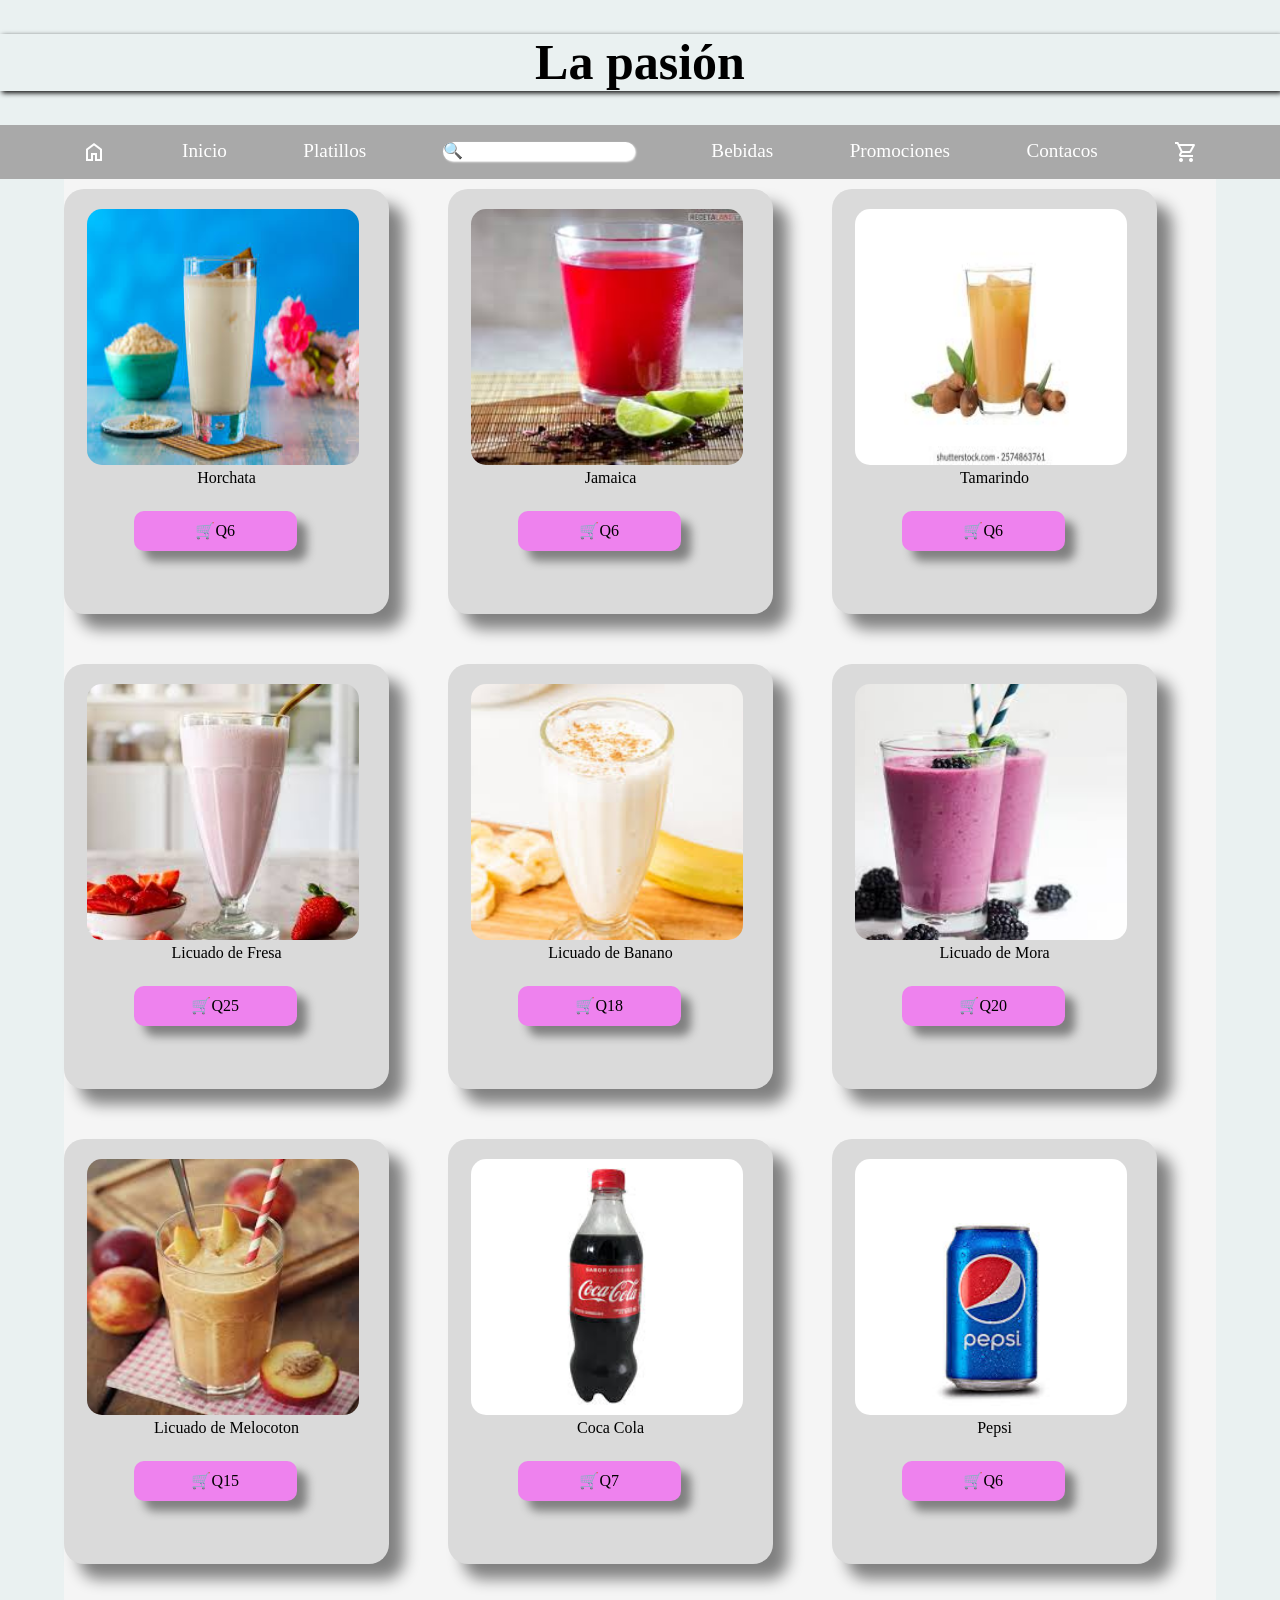
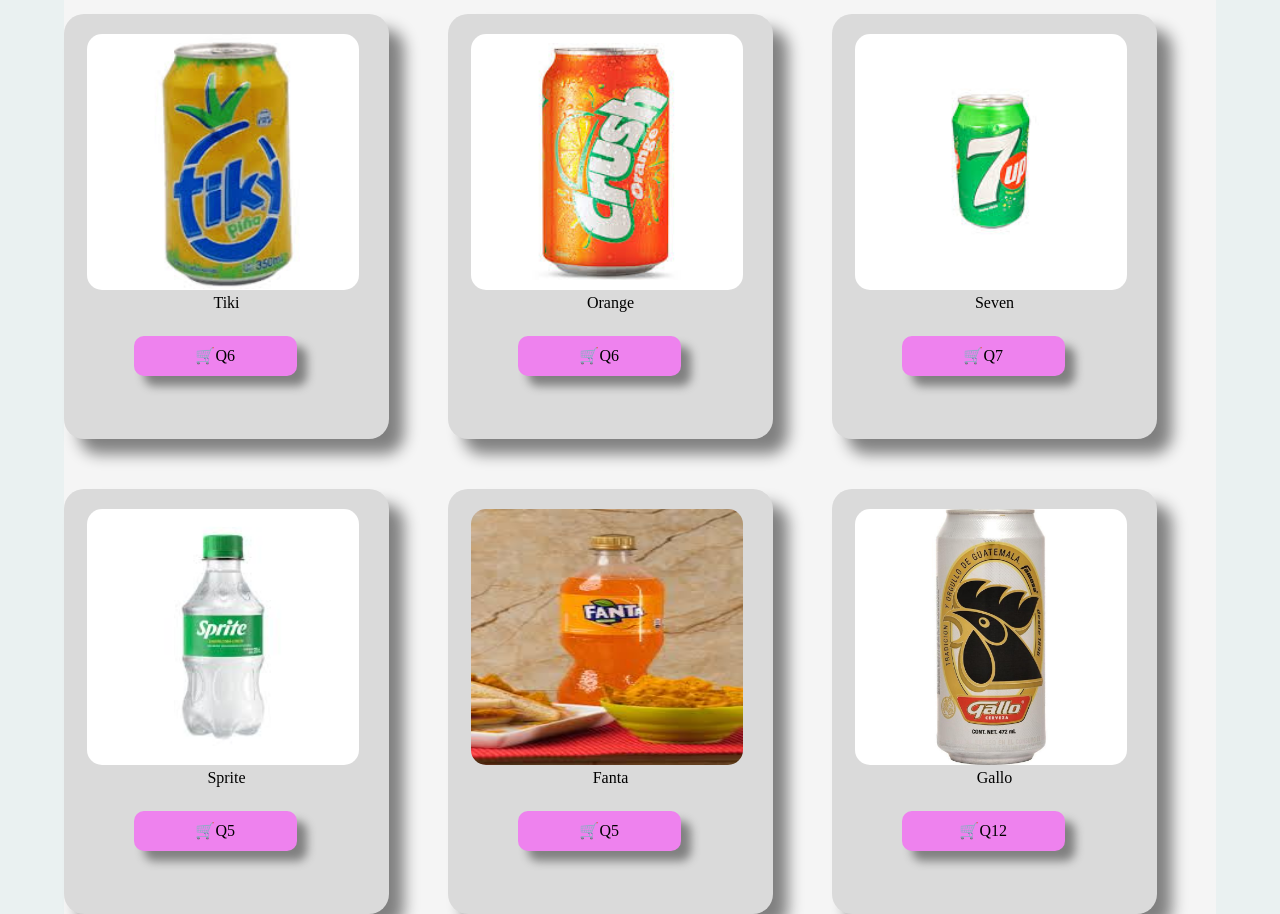
==== commit 2d6218d7: "kike y yogui arreglando el trabajo de estos mulas" ====
--- a/bebidas.html
+++ b/bebidas.html
@@ -11,21 +11,17 @@
 </head>
 
 <header>
-    <div class="nose">
-        <h1>LA PASIÓN</h1>
-    </div>
+    <h1>La pasión</h1>
 <nav class="nav">
       <span class="material-symbols-outlined">
 home
 </span>
     <a href="index.html">Inicio</a>
     <a href="platillos.html">Platillos</a>
-    <div class="search">
         <input type="search" placeholder="🔍">
-    </div>
     <a href="bebidas.html">Bebidas</a>
     <a href="promociones.html">Promociones</a>
-    <a href="contacto.html">Contactos</a>
+    <a href="contacto.html">Contacos</a>
     <span class="material-symbols-outlined">
 shopping_cart
 </span>
@@ -33,101 +29,82 @@
 </header>
 
 <body>
-
-    <div class="texto">
-        <h2>Bebidas</h2>
-    </div>
-
+    
 <div class="contenedor">
     <div class="contenedor-tarjetas">
         <img src="img/horchata.jpg" alt="">
         <p>Horchata</p>
-        <br>
-        <p>Q6</p>
+        <button>🛒Q6</button>
     </div>
     <div class="contenedor-tarjetas">
         <img src="img/jamaica.jpg" alt="">
         <p>Jamaica</p>
-        <br>
-        <p>Q6</p>
+        <button>🛒Q6</button>
     </div>
     <div class="contenedor-tarjetas">
         <img src="img/tamarindo.jpg" alt="">
         <p>Tamarindo</p>
-        <br>
-        <p>Q6</p>
+        <button>🛒Q6</button>
     </div>
     <div class="contenedor-tarjetas">
         <img src="img/licuadodefresa.jpg" alt="">
         <p>Licuado de Fresa</p>
-        <br>
-        <p>Q25</p>
+        <button>🛒Q25</button>
     </div>
     <div class="contenedor-tarjetas">
         <img src="img/licuadodebanano.jpg" alt="">
         <p>Licuado de Banano</p>
-        <br>
-        <p>Q18</p>
+        <button>🛒Q18</button>
     </div>
     <div class="contenedor-tarjetas">
         <img src="img/licuadodemora.jpg" alt="">
         <p>Licuado de Mora</p>
-        <br>
-        <p>Q20</p>
+        <button>🛒Q20</button>
     </div>
     <div class="contenedor-tarjetas">
         <img src="img/licuadodemelocoton.jpg" alt="">
         <p>Licuado de Melocoton</p>
-        <br>
-        <p>Q15</p>
+        <button>🛒Q15</button>
     </div>
     <div class="contenedor-tarjetas">
         <img src="img/coca.jpg" alt="">
         <p>Coca Cola</p>
-        <br>
-        <p>Q7</p>
+        <button>🛒Q7</button>
     </div>
     <div class="contenedor-tarjetas">
         <img src="img/pepsilata.jpg" alt="">
         <p>Pepsi</p>
-        <br>
-        <p>Q6</p>
+        <button>🛒Q6</button>
     </div>
     <div class="contenedor-tarjetas">
         <img src="img/tiki.jpg" alt="">
         <p>Tiki</p>
-        <br>
-        <p>Q6</p>
+        <button>🛒Q6</button>
     </div>
     <div class="contenedor-tarjetas">
         <img src="img/crushlata.jpg" alt="">
         <p>Orange</p>
-        <br>
-        <p>Q6</p>
+        <button>🛒Q6</button>
     </div>
     <div class="contenedor-tarjetas">
         <img src="img/seven.jpg" alt="">
         <p>Seven</p>
-        <br>
-        <p>Q7</p>
+        <button>🛒Q7</button>
     </div>
     <div class="contenedor-tarjetas">
         <img src="img/sprite.jpg" alt="">
         <p>Sprite</p>
-        <br>
-        <p>Q5</p>
+        <button>🛒Q5</button>
     </div>
     <div class="contenedor-tarjetas">
         <img src="img/fanta.jpg" alt="">
         <p>Fanta</p>
-        <br>
-        <p>Q5</p>
+        <button>🛒Q5</button>
     </div>
     <div class="contenedor-tarjetas">
         <img src="img/gallo.jpg" alt="">
         <p>Gallo</p>
-        <br>
-        <p>Q12</p>
+        <button>🛒Q12</button>
     </div>
 
 </body>
--- a/css/bebidas.css
+++ b/css/bebidas.css
@@ -7,28 +7,13 @@
 body{
     background-color: rgb(234, 241, 241);
 }
-.nose {
-    background-image: url(../img/blurry-image-dining-table-full-260nw-2669433731.webp);
-    margin-top: 20px;
+
+h1{
+    text-align: center;
+    font-size: 150px;
     box-shadow: 2px 2px 5px rgb(11, 11, 11);
-    width: 100%;            
-    height: 140px;         
-    background-repeat: no-repeat;
-    background-size: cover;
-    background-position: center; 
-    display: flex;
-    justify-content: center;
-    align-items: center; 
-}
-
-h1 {
-    margin: 0;              
-    font-size: 80px;        
-    color: white;            
-    text-align: center;
 }
 .nav{
-    margin-top: 20px;
     display: flex;
     justify-content: space-evenly;
     background-color: darkgray;
@@ -48,25 +33,13 @@
     border-radius: 15px;
 }
 
-.texto{
-    background-color: rgb(205, 205, 255);
-    margin-top: 50px;
-    margin-left: 550px;
-    margin-right: 550px;
+input{
     border-radius: 15px;
-}
-
-.texto h2{
-    text-align: center;
-    color: black;
+    border: none;
+    box-shadow: 1px 1px 2px white;
 }
 
 @media(min-width:390px){
-     .texto{
-        margin-left: 50px;
-        margin-right: 50px;
-        background-color: rgb(205, 205, 255);
-    }
     .contenedor{
     display: grid;
     grid-template-columns: repeat(1, 1fr);
@@ -85,26 +58,23 @@
 }
 
 @media(min-width:768px){
-      .texto{
-        margin-left: 50px;
-        margin-right: 50px;
-        background-color: rgb(205, 205, 255);
+    .contenedor{
+    display: grid;
+    grid-template-columns: repeat(2, 1fr);
+    justify-content: center;
+    width: 90%;
+    background-color: whitesmoke;
     }
-
-    
-     .contenedor{
-     display: grid;
-     grid-template-columns: repeat(2, 1fr);
-     justify-content: center;
-     width: 90%;
-     background-color: whitesmoke;
-     }
-} 
-
+    .contenedor-tarjetas:hover{
+    transition: transform 1s ease;
+    transform: scale(1.05);
+    }
+}
 .contenedor .contenedor-tarjetas{
     width: 325px;
     height: 425px;
-    background-color: rgb(205, 205, 255);
+    background-color: rgb(218, 218, 218);
+    box-shadow: 15px 15px 15px  gray;
     margin-top: 10px;
     border-radius: 20px;
 }
@@ -117,11 +87,21 @@
     width: 90%;
     background-color: whitesmoke;
     }
+
+    .contenedor-tarjetas:hover{
+    transition: transform 1s ease;
+    transform: scale(1.05);
+    }
 }
+
+ .contenedor-tarjetas{
+    transition: transform 1s ease;
+    
+    }
 
 img{
     width: 17rem;
-    height: 19rem;
+    height: 16rem;
     border-radius: 15px;
     margin: 0 auto;
     margin-top: 20px;
@@ -145,4 +125,19 @@
 
 span{
     color: white;
+}
+
+.contenedor-tarjetas button{
+    width: 50%;
+    height: 40px;
+    background-color: violet;
+    border-radius: 10px;
+    border: none;
+    margin-left: 70px;
+    box-shadow: 10px 10px 10px grey;
+}
+
+.contenedor-tarjetas button:hover{
+    background-color: rgb(241, 77, 241);
+    box-shadow: 10px 10px 10px black;
 }
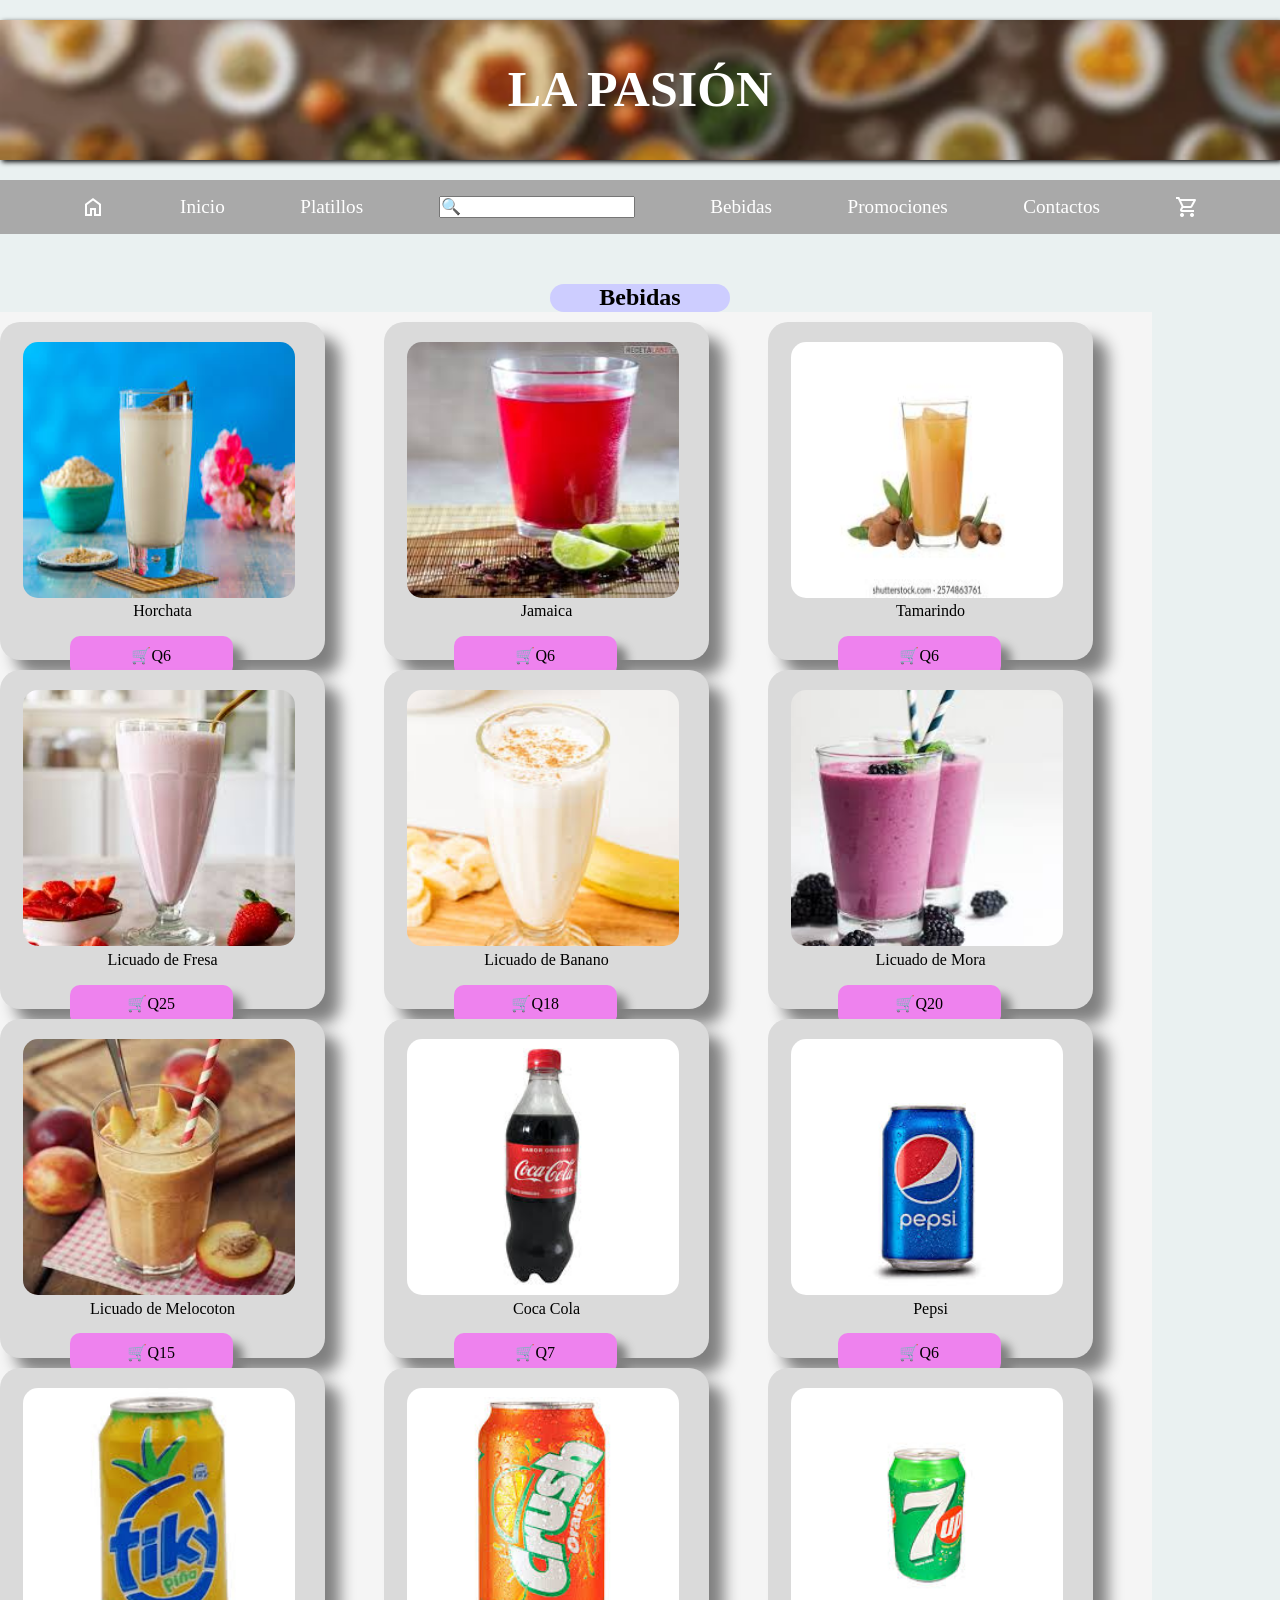
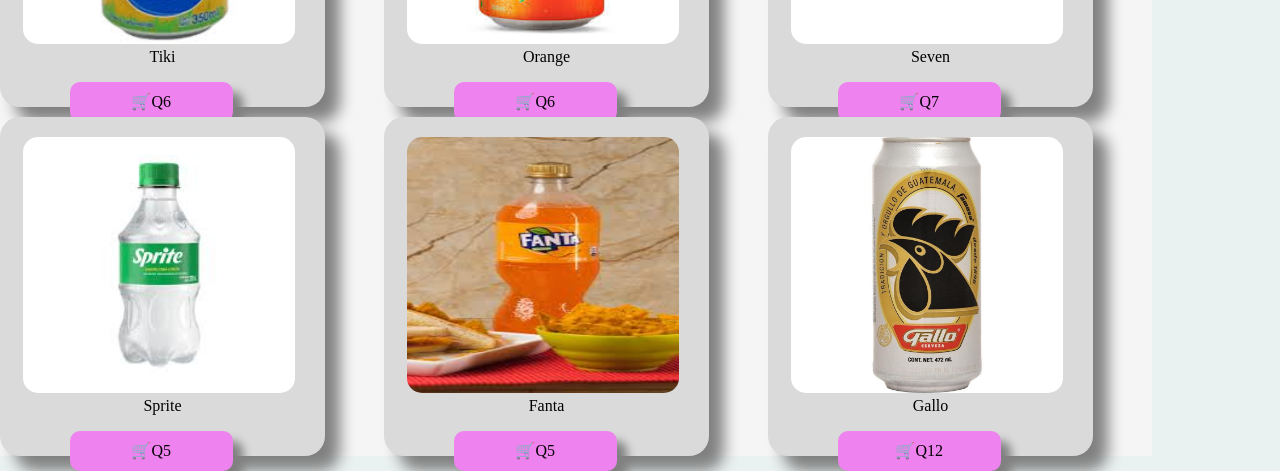
==== commit bc77a7f8: "arreglando la parte de carlitos" ====
--- a/bebidas.html
+++ b/bebidas.html
@@ -11,7 +11,9 @@
 </head>
 
 <header>
-    <h1>La pasión</h1>
+    <div class="nose">
+        <h1>LA PASIÓN</h1>
+    </div>
 <nav class="nav">
       <span class="material-symbols-outlined">
 home
@@ -21,7 +23,7 @@
         <input type="search" placeholder="🔍">
     <a href="bebidas.html">Bebidas</a>
     <a href="promociones.html">Promociones</a>
-    <a href="contacto.html">Contacos</a>
+    <a href="contacto.html">Contactos</a>
     <span class="material-symbols-outlined">
 shopping_cart
 </span>
@@ -29,7 +31,11 @@
 </header>
 
 <body>
-    
+
+    <div class="texto">
+        <h2>Bebidas</h2>
+    </div>
+
 <div class="contenedor">
     <div class="contenedor-tarjetas">
         <img src="img/horchata.jpg" alt="">
--- a/css/bebidas.css
+++ b/css/bebidas.css
@@ -7,13 +7,28 @@
 body{
     background-color: rgb(234, 241, 241);
 }
+.nose {
+    background-image: url(../img/blurry-image-dining-table-full-260nw-2669433731.webp);
+    margin-top: 20px;
+    box-shadow: 2px 2px 5px rgb(11, 11, 11);
+    width: 100%;            
+    height: 140px;         
+    background-repeat: no-repeat;
+    background-size: cover;
+    background-position: center; 
+    display: flex;
+    justify-content: center;
+    align-items: center; 
+}
 
-h1{
+h1 {
+    margin: 0;              
+    font-size: 80px;        
+    color: white;            
     text-align: center;
-    font-size: 150px;
-    box-shadow: 2px 2px 5px rgb(11, 11, 11);
 }
 .nav{
+    margin-top: 20px;
     display: flex;
     justify-content: space-evenly;
     background-color: darkgray;
@@ -33,6 +48,17 @@
     border-radius: 15px;
 }
 
+.texto{
+    background-color: rgb(205, 205, 255);
+    margin-top: 50px;
+    margin-left: 550px;
+    margin-right: 550px;
+    border-radius: 15px;
+}
+
+.texto h2{
+    text-align: center;
+    color: black;
 input{
     border-radius: 15px;
     border: none;
@@ -40,6 +66,11 @@
 }
 
 @media(min-width:390px){
+     .texto{
+        margin-left: 50px;
+        margin-right: 50px;
+        background-color: rgb(205, 205, 255);
+    }
     .contenedor{
     display: grid;
     grid-template-columns: repeat(1, 1fr);
@@ -58,21 +89,28 @@
 }
 
 @media(min-width:768px){
+      .texto{
+        margin-left: 50px;
+        margin-right: 50px;
+        background-color: rgb(205, 205, 255);
+    }
+
     .contenedor{
-    display: grid;
-    grid-template-columns: repeat(2, 1fr);
-    justify-content: center;
-    width: 90%;
-    background-color: whitesmoke;
+     display: grid;
+     grid-template-columns: repeat(2, 1fr);
+     justify-content: center;
+     width: 90%;
+     background-color: whitesmoke;
+     }
     }
+} 
+
     .contenedor-tarjetas:hover{
     transition: transform 1s ease;
-    transform: scale(1.05);
     }
-}
+
 .contenedor .contenedor-tarjetas{
     width: 325px;
-    height: 425px;
     background-color: rgb(218, 218, 218);
     box-shadow: 15px 15px 15px  gray;
     margin-top: 10px;
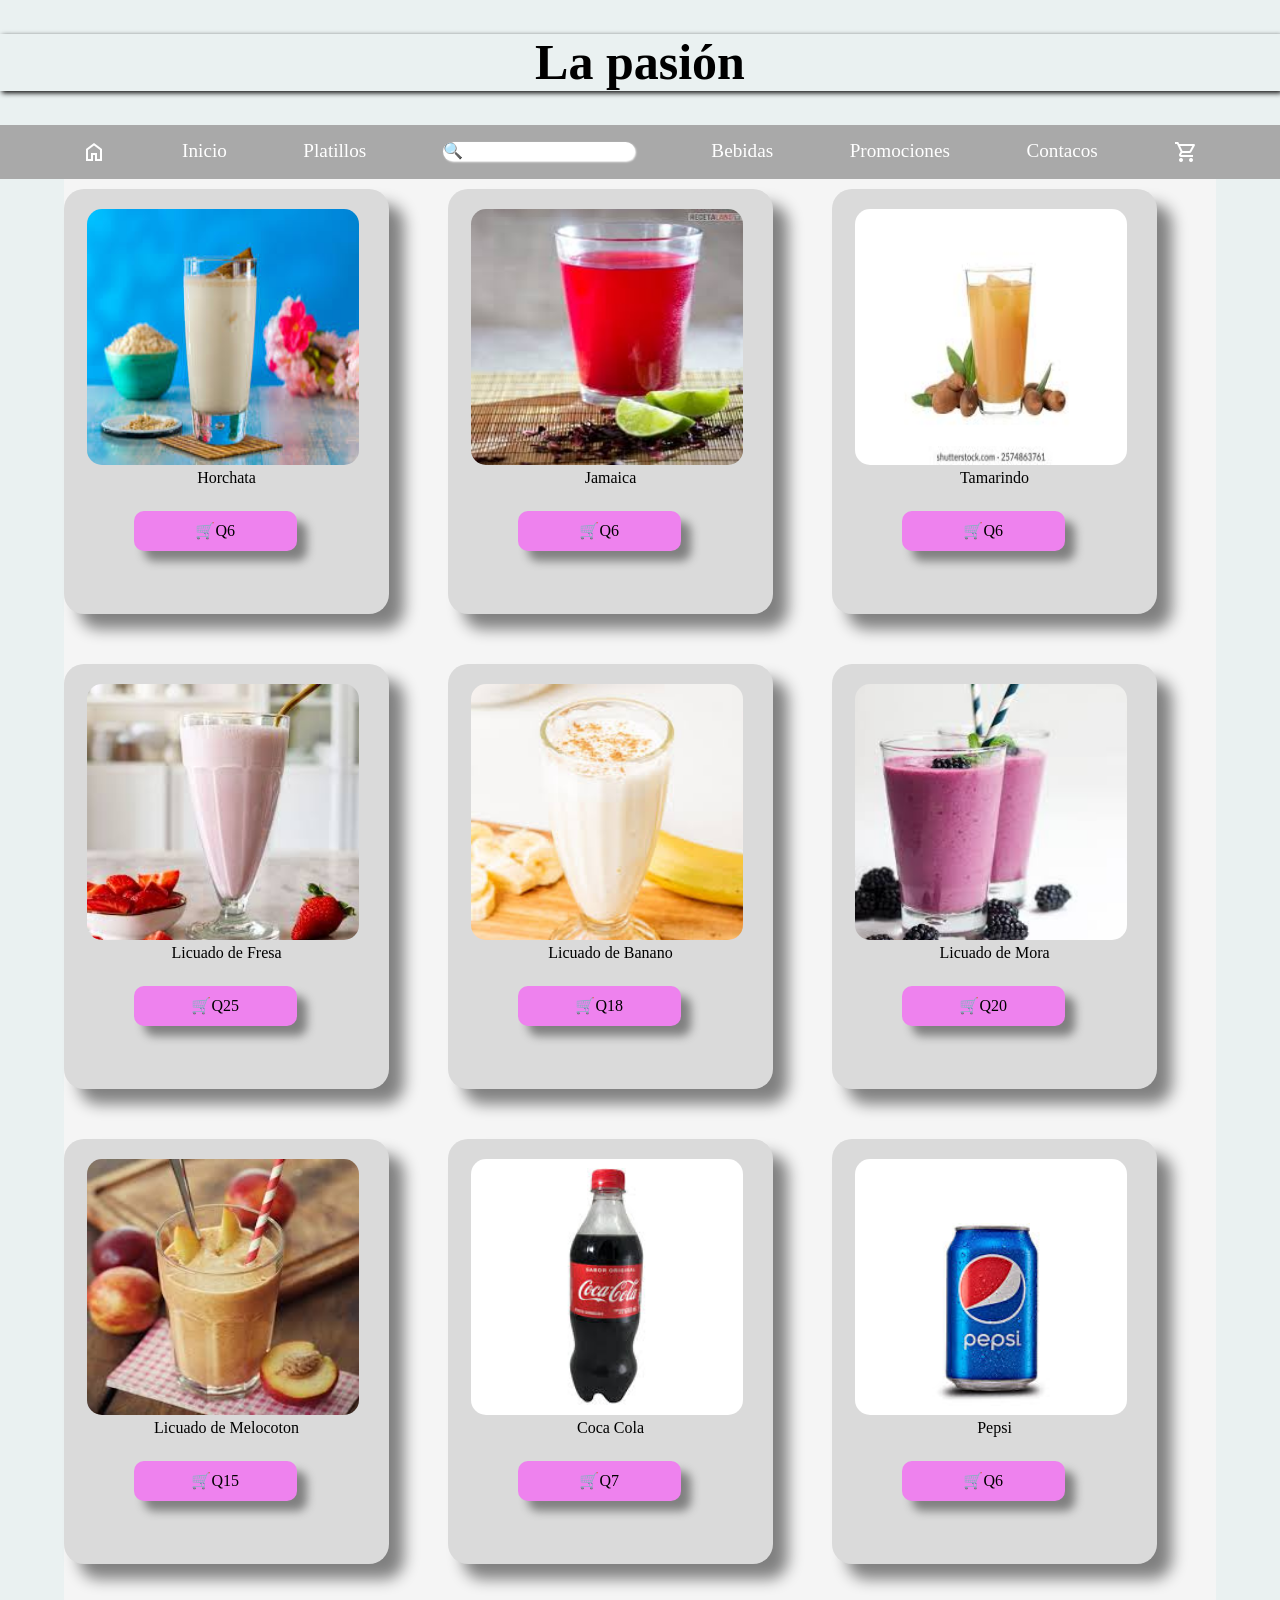
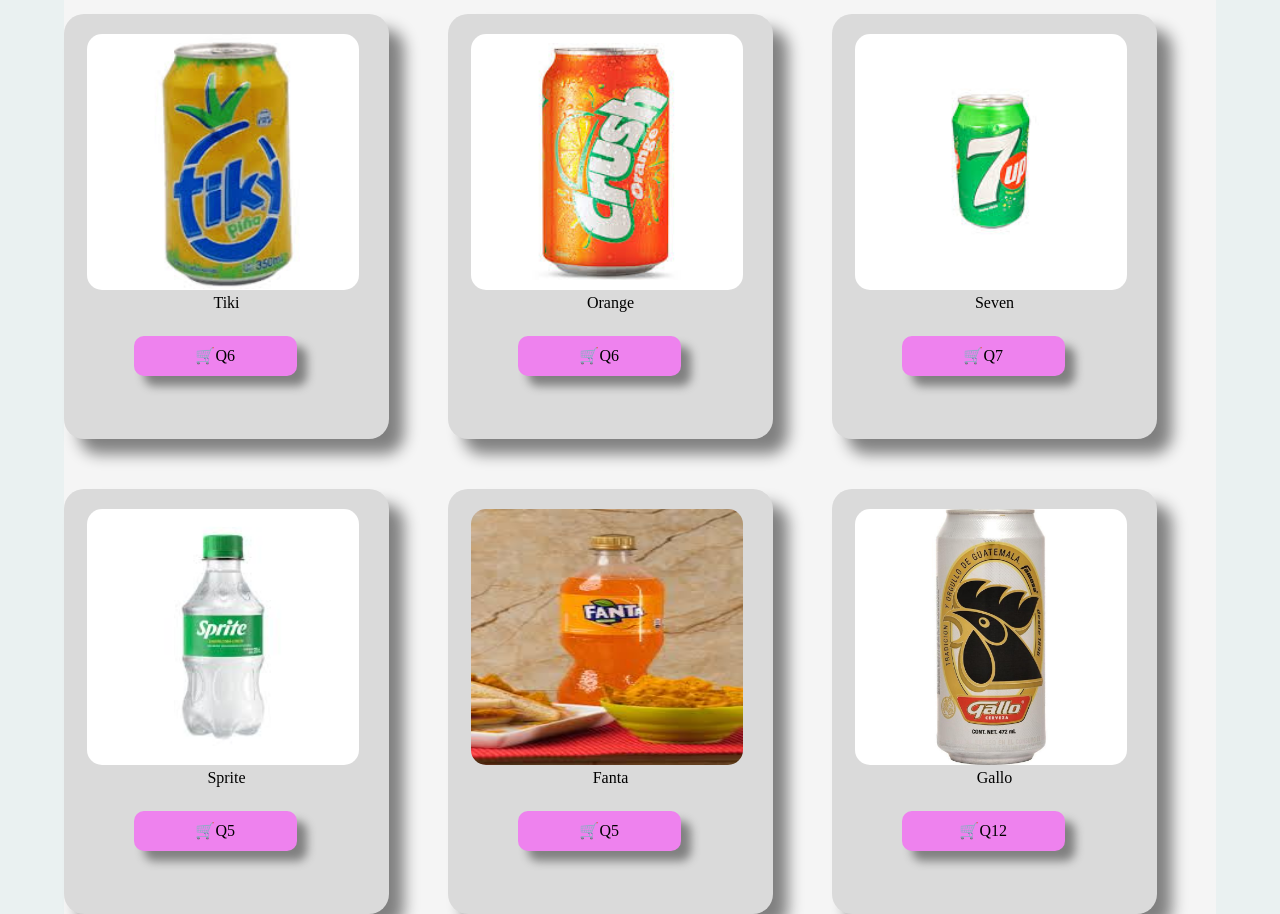
==== commit ce24879f: "Merge pull request #12 from emcanel09-sys/rama_justin kike y yogui arreglando el trabajo de estos mu" ====
--- a/bebidas.html
+++ b/bebidas.html
@@ -11,9 +11,7 @@
 </head>
 
 <header>
-    <div class="nose">
-        <h1>LA PASIÓN</h1>
-    </div>
+    <h1>La pasión</h1>
 <nav class="nav">
       <span class="material-symbols-outlined">
 home
@@ -23,7 +21,7 @@
         <input type="search" placeholder="🔍">
     <a href="bebidas.html">Bebidas</a>
     <a href="promociones.html">Promociones</a>
-    <a href="contacto.html">Contactos</a>
+    <a href="contacto.html">Contacos</a>
     <span class="material-symbols-outlined">
 shopping_cart
 </span>
@@ -31,11 +29,7 @@
 </header>
 
 <body>
-
-    <div class="texto">
-        <h2>Bebidas</h2>
-    </div>
-
+    
 <div class="contenedor">
     <div class="contenedor-tarjetas">
         <img src="img/horchata.jpg" alt="">
--- a/css/bebidas.css
+++ b/css/bebidas.css
@@ -7,28 +7,13 @@
 body{
     background-color: rgb(234, 241, 241);
 }
-.nose {
-    background-image: url(../img/blurry-image-dining-table-full-260nw-2669433731.webp);
-    margin-top: 20px;
+
+h1{
+    text-align: center;
+    font-size: 150px;
     box-shadow: 2px 2px 5px rgb(11, 11, 11);
-    width: 100%;            
-    height: 140px;         
-    background-repeat: no-repeat;
-    background-size: cover;
-    background-position: center; 
-    display: flex;
-    justify-content: center;
-    align-items: center; 
-}
-
-h1 {
-    margin: 0;              
-    font-size: 80px;        
-    color: white;            
-    text-align: center;
 }
 .nav{
-    margin-top: 20px;
     display: flex;
     justify-content: space-evenly;
     background-color: darkgray;
@@ -48,17 +33,6 @@
     border-radius: 15px;
 }
 
-.texto{
-    background-color: rgb(205, 205, 255);
-    margin-top: 50px;
-    margin-left: 550px;
-    margin-right: 550px;
-    border-radius: 15px;
-}
-
-.texto h2{
-    text-align: center;
-    color: black;
 input{
     border-radius: 15px;
     border: none;
@@ -66,11 +40,6 @@
 }
 
 @media(min-width:390px){
-     .texto{
-        margin-left: 50px;
-        margin-right: 50px;
-        background-color: rgb(205, 205, 255);
-    }
     .contenedor{
     display: grid;
     grid-template-columns: repeat(1, 1fr);
@@ -89,28 +58,21 @@
 }
 
 @media(min-width:768px){
-      .texto{
-        margin-left: 50px;
-        margin-right: 50px;
-        background-color: rgb(205, 205, 255);
+    .contenedor{
+    display: grid;
+    grid-template-columns: repeat(2, 1fr);
+    justify-content: center;
+    width: 90%;
+    background-color: whitesmoke;
     }
-
-    .contenedor{
-     display: grid;
-     grid-template-columns: repeat(2, 1fr);
-     justify-content: center;
-     width: 90%;
-     background-color: whitesmoke;
-     }
-    }
-} 
-
     .contenedor-tarjetas:hover{
     transition: transform 1s ease;
+    transform: scale(1.05);
     }
-
+}
 .contenedor .contenedor-tarjetas{
     width: 325px;
+    height: 425px;
     background-color: rgb(218, 218, 218);
     box-shadow: 15px 15px 15px  gray;
     margin-top: 10px;
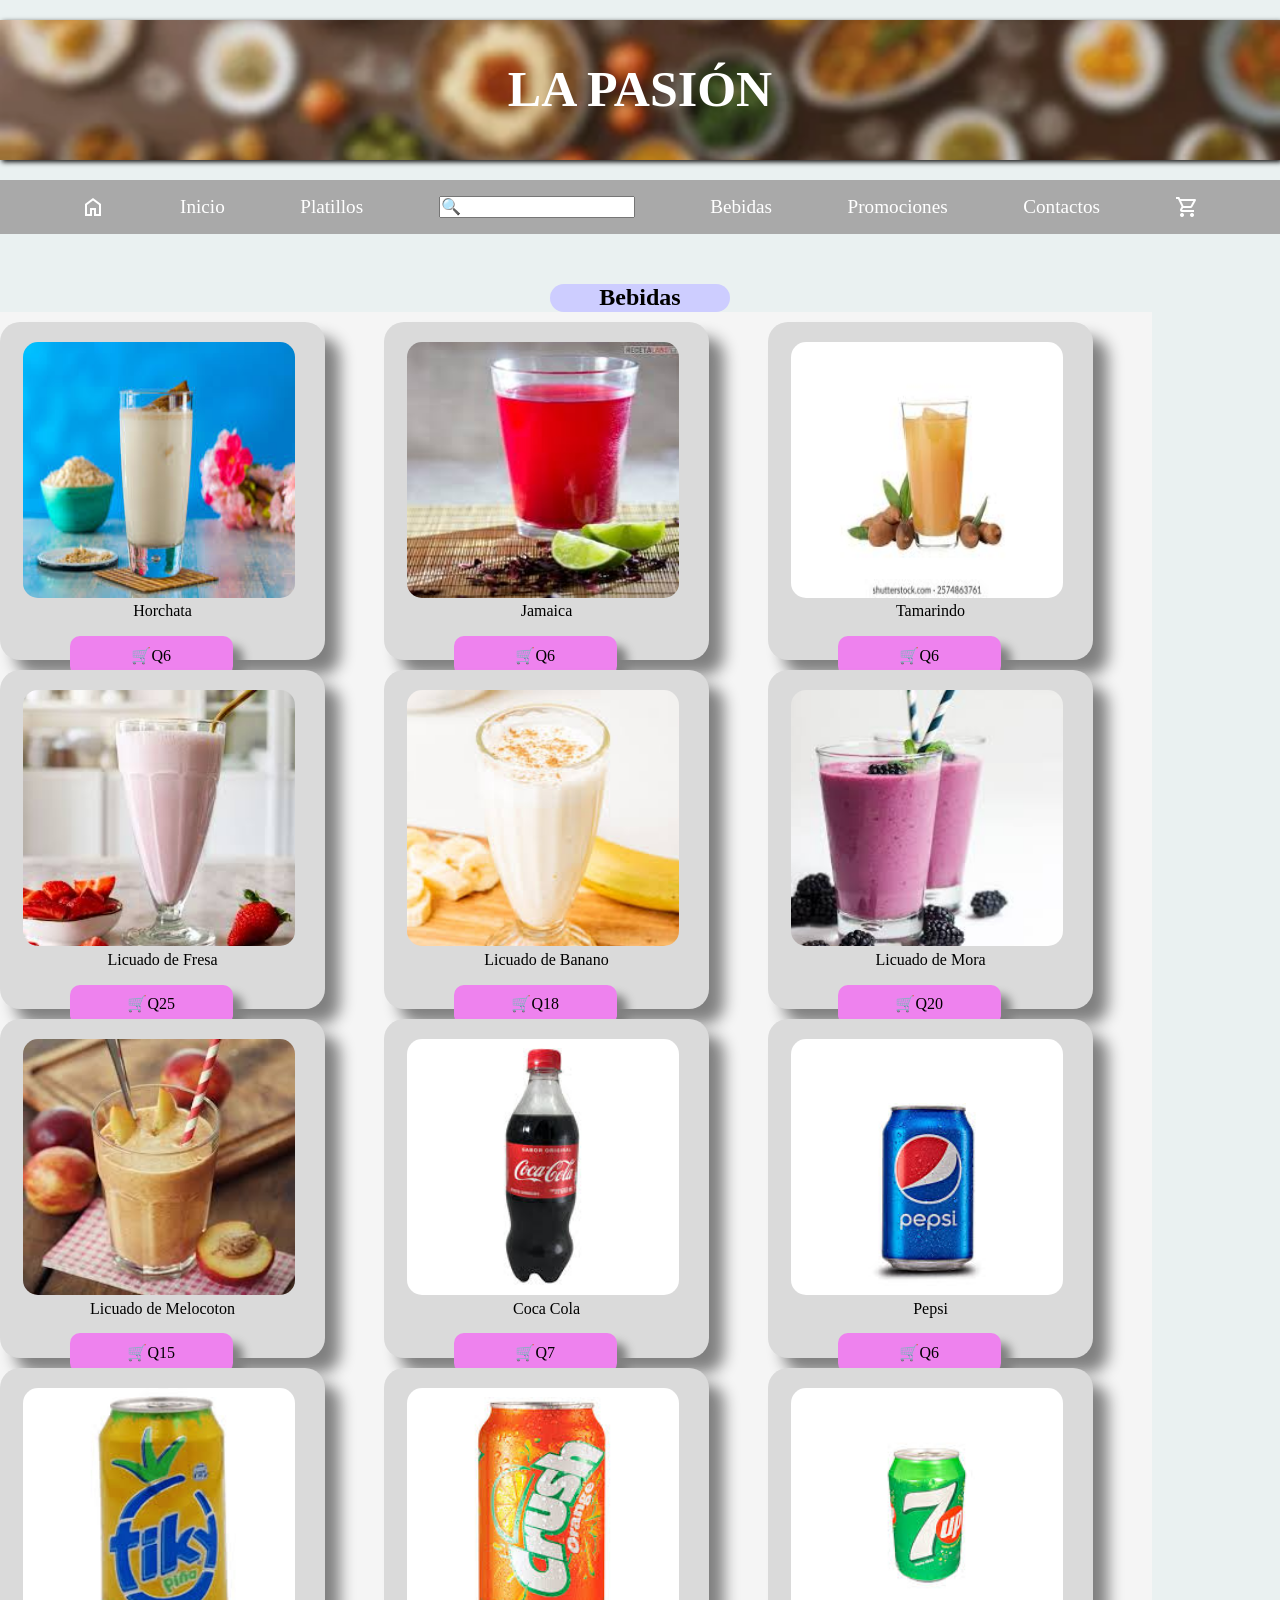
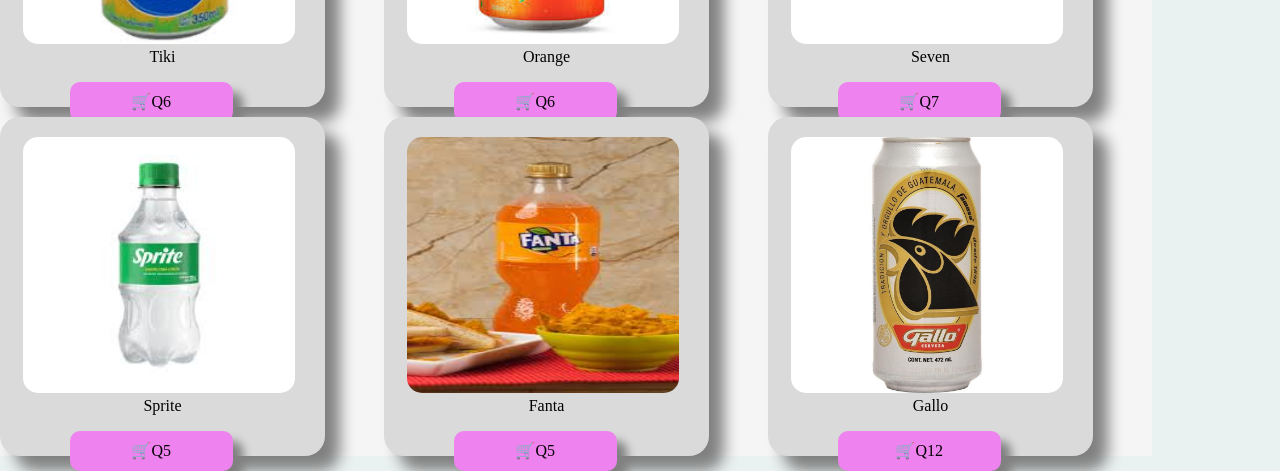
==== commit 37043341: "Merge pull request #13 from emcanel09-sys/rama_kike Rama kike" ====
--- a/bebidas.html
+++ b/bebidas.html
@@ -11,7 +11,9 @@
 </head>
 
 <header>
-    <h1>La pasión</h1>
+    <div class="nose">
+        <h1>LA PASIÓN</h1>
+    </div>
 <nav class="nav">
       <span class="material-symbols-outlined">
 home
@@ -21,7 +23,7 @@
         <input type="search" placeholder="🔍">
     <a href="bebidas.html">Bebidas</a>
     <a href="promociones.html">Promociones</a>
-    <a href="contacto.html">Contacos</a>
+    <a href="contacto.html">Contactos</a>
     <span class="material-symbols-outlined">
 shopping_cart
 </span>
@@ -29,7 +31,11 @@
 </header>
 
 <body>
-    
+
+    <div class="texto">
+        <h2>Bebidas</h2>
+    </div>
+
 <div class="contenedor">
     <div class="contenedor-tarjetas">
         <img src="img/horchata.jpg" alt="">
--- a/css/bebidas.css
+++ b/css/bebidas.css
@@ -7,13 +7,28 @@
 body{
     background-color: rgb(234, 241, 241);
 }
+.nose {
+    background-image: url(../img/blurry-image-dining-table-full-260nw-2669433731.webp);
+    margin-top: 20px;
+    box-shadow: 2px 2px 5px rgb(11, 11, 11);
+    width: 100%;            
+    height: 140px;         
+    background-repeat: no-repeat;
+    background-size: cover;
+    background-position: center; 
+    display: flex;
+    justify-content: center;
+    align-items: center; 
+}
 
-h1{
+h1 {
+    margin: 0;              
+    font-size: 80px;        
+    color: white;            
     text-align: center;
-    font-size: 150px;
-    box-shadow: 2px 2px 5px rgb(11, 11, 11);
 }
 .nav{
+    margin-top: 20px;
     display: flex;
     justify-content: space-evenly;
     background-color: darkgray;
@@ -33,6 +48,17 @@
     border-radius: 15px;
 }
 
+.texto{
+    background-color: rgb(205, 205, 255);
+    margin-top: 50px;
+    margin-left: 550px;
+    margin-right: 550px;
+    border-radius: 15px;
+}
+
+.texto h2{
+    text-align: center;
+    color: black;
 input{
     border-radius: 15px;
     border: none;
@@ -40,6 +66,11 @@
 }
 
 @media(min-width:390px){
+     .texto{
+        margin-left: 50px;
+        margin-right: 50px;
+        background-color: rgb(205, 205, 255);
+    }
     .contenedor{
     display: grid;
     grid-template-columns: repeat(1, 1fr);
@@ -58,21 +89,28 @@
 }
 
 @media(min-width:768px){
+      .texto{
+        margin-left: 50px;
+        margin-right: 50px;
+        background-color: rgb(205, 205, 255);
+    }
+
     .contenedor{
-    display: grid;
-    grid-template-columns: repeat(2, 1fr);
-    justify-content: center;
-    width: 90%;
-    background-color: whitesmoke;
+     display: grid;
+     grid-template-columns: repeat(2, 1fr);
+     justify-content: center;
+     width: 90%;
+     background-color: whitesmoke;
+     }
     }
+} 
+
     .contenedor-tarjetas:hover{
     transition: transform 1s ease;
-    transform: scale(1.05);
     }
-}
+
 .contenedor .contenedor-tarjetas{
     width: 325px;
-    height: 425px;
     background-color: rgb(218, 218, 218);
     box-shadow: 15px 15px 15px  gray;
     margin-top: 10px;
